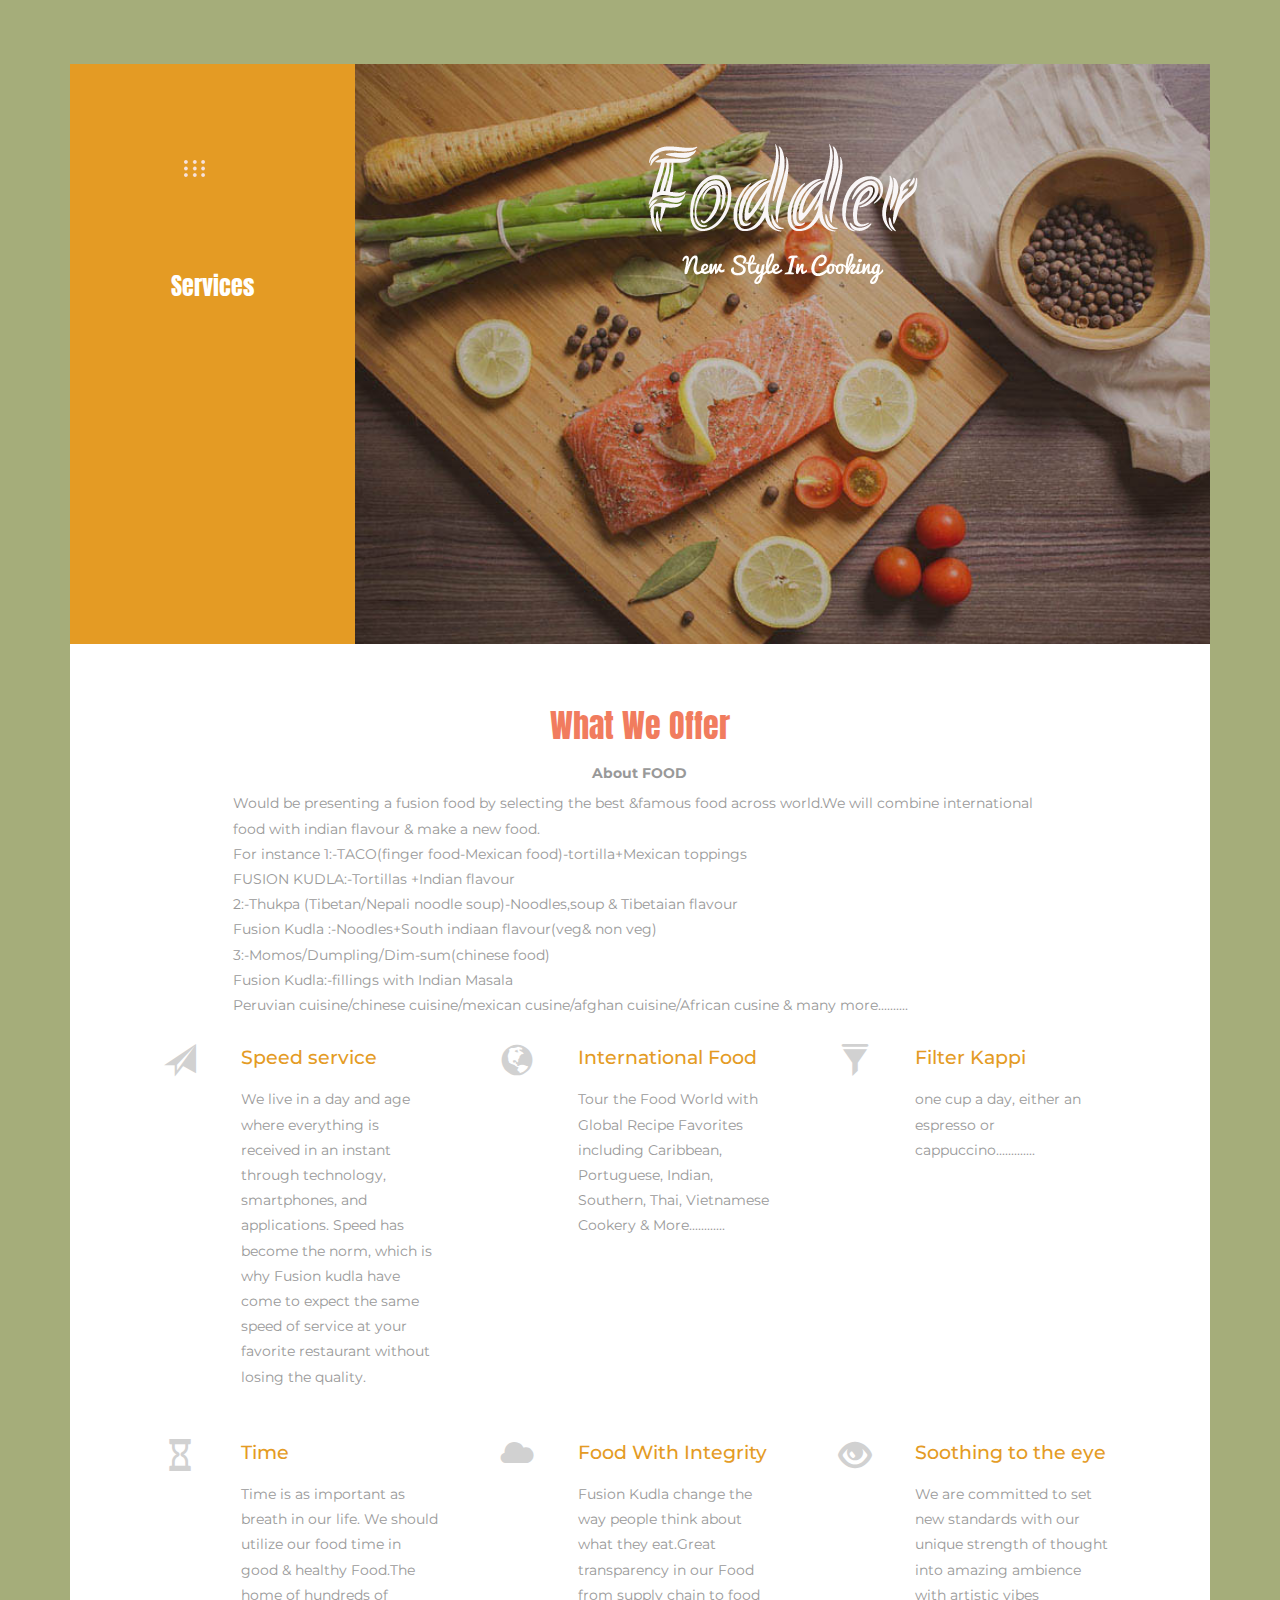
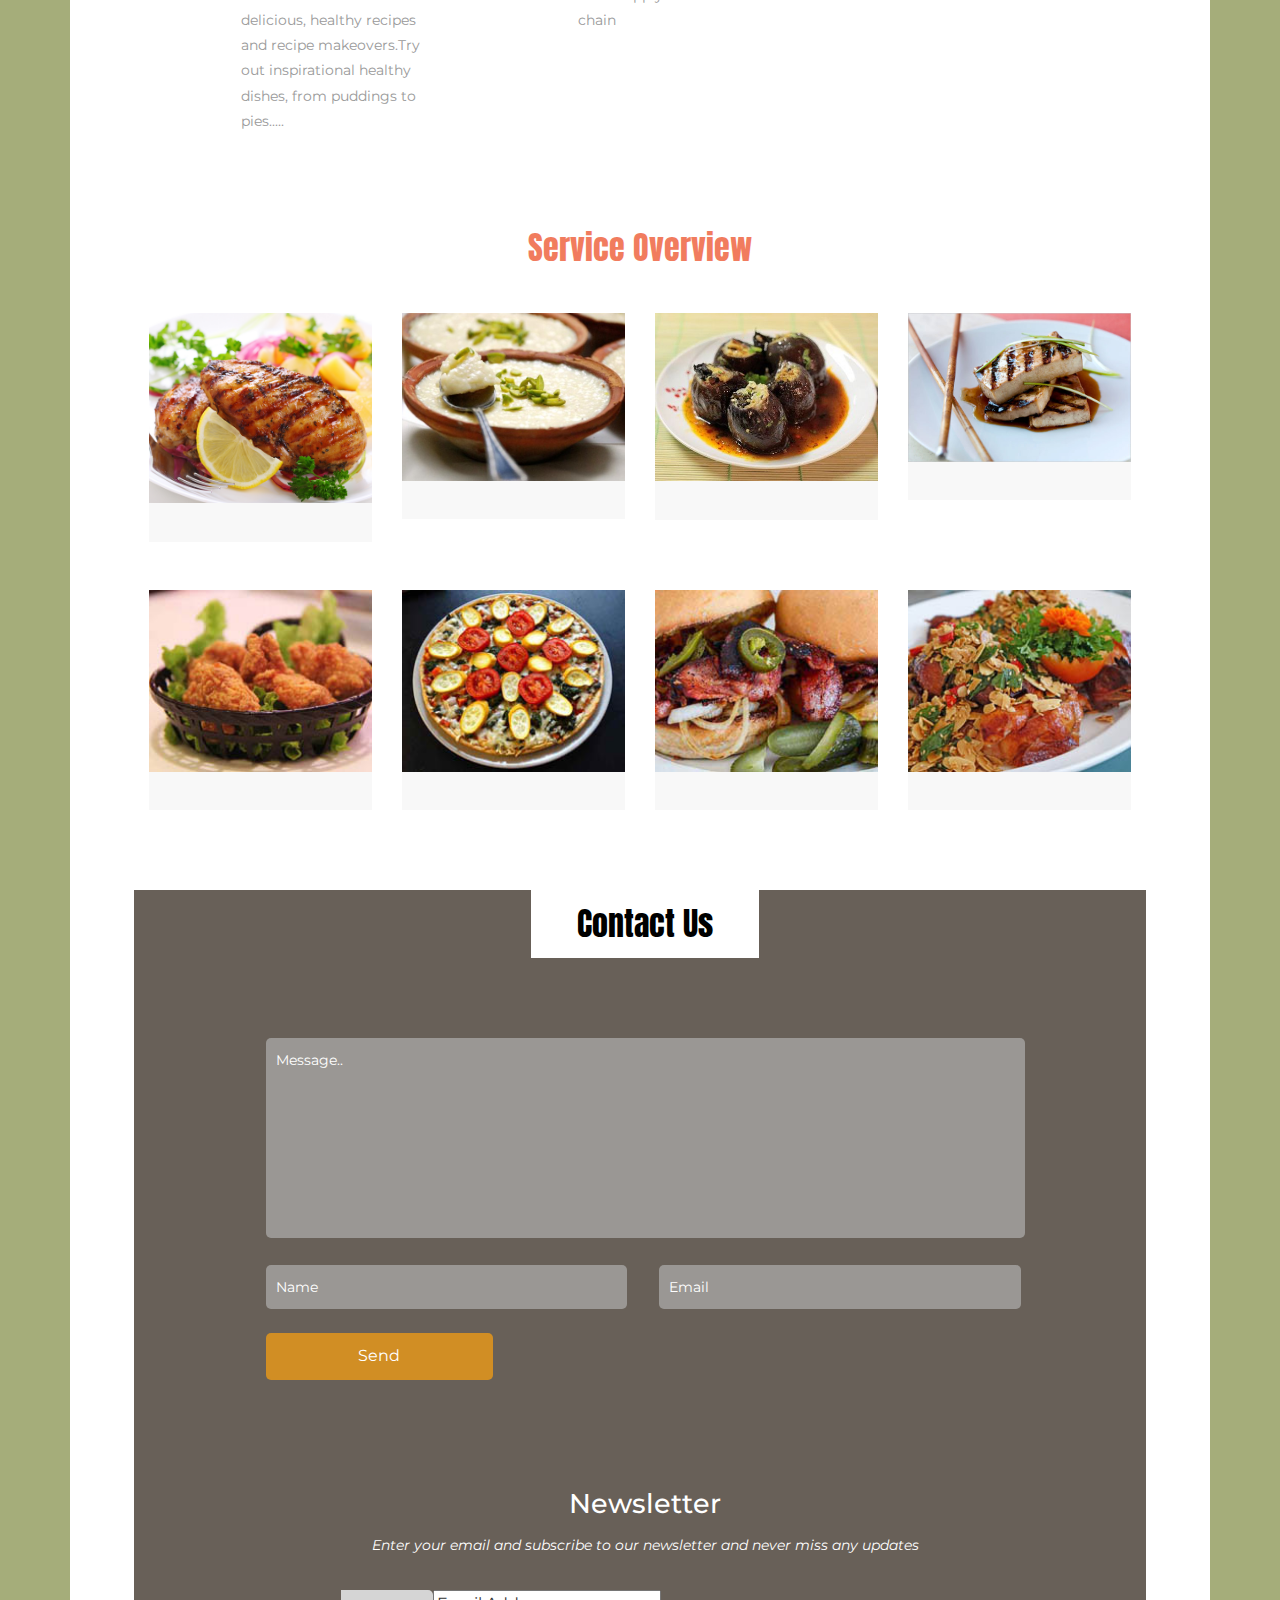
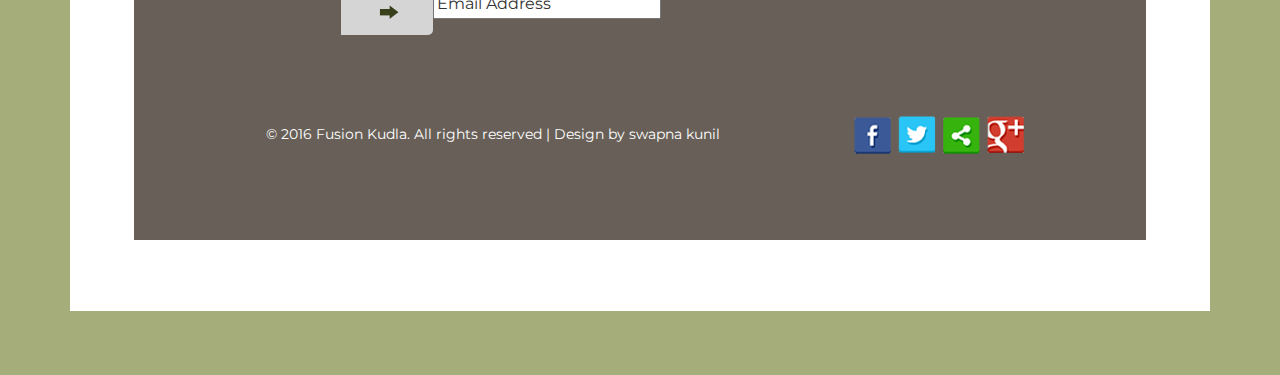
==== services.html @ f7dcbc0d "add web-static files" ====
<!DOCTYPE html>
<html>
<head>
<title>Fusion Kudla</title>
<!-- for-mobile-apps -->
<meta name="viewport" content="width=device-width, initial-scale=1">
<meta http-equiv="Content-Type" content="text/html; charset=utf-8" />
<meta name="keywords" content="Fusion Kudla" />
<script type="application/x-javascript"> addEventListener("load", function() { setTimeout(hideURLbar, 0); }, false);
		function hideURLbar(){ window.scrollTo(0,1); } </script>
<!-- //for-mobile-apps -->
<link href="css/bootstrap.css" rel="stylesheet" type="text/css" media="all" />
<link href="css/style.css" rel="stylesheet" type="text/css" media="all" />
<!-- js -->
<script src="js/jquery-1.11.1.min.js"></script>
<!-- //js -->
<!-- start-smoth-scrolling -->
<script type="text/javascript" src="js/move-top.js"></script>
<script type="text/javascript" src="js/easing.js"></script>
<script type="text/javascript">
	jQuery(document).ready(function($) {
		$(".scroll").click(function(event){		
			event.preventDefault();
			$('html,body').animate({scrollTop:$(this.hash).offset().top},1000);
		});
	});
</script>
<!-- start-smoth-scrolling -->
<link href='//fonts.googleapis.com/css?family=Montserrat:400,700' rel='stylesheet' type='text/css'>
<link href='//fonts.googleapis.com/css?family=Anton' rel='stylesheet' type='text/css'>
<link href='//fonts.googleapis.com/css?family=Pacifico' rel='stylesheet' type='text/css'>
</head>
	
<body>
<!-- banner-body -->
	<div class="banner-body">
		<div class="container">
			<!-- banner -->
				<div class="banner">
					<div class="col-md-3 banner-left">
						<ul class="menu">
							<li class="item1"><a href="#"><img class="arrow-img" src="images/menu.png" alt=""/></a>
								<ul class="cute">
									<li><a href="index.html">Home</a></li>
									<li><a href="services.html" class="active">Services</a></li>
									<li><a href="index.html">Menu</a></li>
									<li><a href="index.html">About Us</a></li>
									<li><a href="#contact" class="scroll">Contact</a></li>
								</ul>
							</li>
						</ul>
						<h2>Services</h2>
					</div>
					<div class="col-md-9 banner-right">
						<a href="index.html"><img src="images/logo.png" alt=" " /></a>
					</div>
					<div class="clearfix"> </div>
				</div>
					<!--initiate accordion-->
					<script type="text/javascript">
						$(function() {
							var menu_ul = $('.menu > li > ul'),
								   menu_a  = $('.menu > li > a');
							menu_ul.hide();
							menu_a.click(function(e) {
								e.preventDefault();
								if(!$(this).hasClass('active')) {
									menu_a.removeClass('active');
									menu_ul.filter(':visible').slideUp('normal');
									$(this).addClass('active').next().stop(true,true).slideDown('normal');
								} else {
									$(this).removeClass('active');
									$(this).next().stop(true,true).slideUp('normal');
								}
							});
						
						});
					</script>
			<!-- //banner -->
			<!-- services -->
				<div class="about service">
					<!-- services -->
					<div class="services">
						<div class="services-grid">
							<h3 style="margin-bottom: -35px">What We Offer</h3>
							<div class="services-grd">
								<div class="col-sm-10 col-sm-offset-1 services-grd1">
										<p style="margin-bottom: 5px; margin-top: 5px; text-align: center;"><b>About FOOD</b></p>
										<p style="text-align: left; margin-bottom: 25px;" >
											Would be presenting a fusion food by selecting the best &famous food across world.We will combine international food with indian flavour & make a new food.<br>
									     	For instance 1:-TACO(finger food-Mexican food)-tortilla+Mexican toppings<br>						
									    	 FUSION KUDLA:-Tortillas +Indian flavour<br>

									     	2:-Thukpa (Tibetan/Nepali noodle soup)-Noodles,soup & Tibetaian flavour<br>
									         Fusion Kudla :-Noodles+South indiaan flavour(veg& non veg)<Br>					   
									     	3:-Momos/Dumpling/Dim-sum(chinese food) <br>
									         Fusion Kudla:-fillings with Indian Masala<br>			
									         Peruvian cuisine/chinese cuisine/mexican cusine/afghan cuisine/African cusine & many more..........</p>
								</div>
								<div class="col-md-4 services-grd1">
									<div class="col-xs-3 services-grd1-left">
										<span class="glyphicon glyphicon-send" aria-hidden="true"></span>
									</div>
									<div class="col-xs-9 services-grd1-right">
										<h4>Speed service</h4>
										<p> We live in a day and age where everything is received in an instant through technology, smartphones, and applications. Speed has become the norm, which is why Fusion kudla  have come to expect the same speed of service at your favorite restaurant without losing the quality.</p>
									</div>
									<div class="clearfix"> </div>
								</div>
								<div class="col-md-4 services-grd1">
									<div class="col-xs-3 services-grd1-left">
										<span class="glyphicon glyphicon-globe" aria-hidden="true"></span>
									</div>
									<div class="col-xs-9 services-grd1-right">
										<h4>International Food </h4>
										<p> Tour the Food World with Global Recipe Favorites including Caribbean, Portuguese, Indian, Southern, Thai, Vietnamese Cookery & More............</p>
									</div>
									<div class="clearfix"> </div>
								</div>
								<div class="col-md-4 services-grd1">
									<div class="col-xs-3 services-grd1-left">
										<span class="glyphicon glyphicon-filter" aria-hidden="true"></span>
									</div>
									<div class="col-xs-9 services-grd1-right">
										<h4>Filter Kappi</h4>
										<p> one cup a day, either an espresso or cappuccino.............</p>
									</div>
									<div class="clearfix"> </div>
								</div>
								<div class="clearfix"> </div>
							</div>
							<div class="services-grd">
								<div class="col-md-4 services-grd1">
									<div class="col-xs-3 services-grd1-left">
										<span class="glyphicon glyphicon-hourglass" aria-hidden="true"></span>
									</div>
									<div class="col-xs-9 services-grd1-right">
										<h4>Time</h4>
										<p> Time is as important as breath in our life. We should utilize our food time in good & healthy Food.The home of hundreds of delicious, healthy recipes and recipe makeovers.Try out inspirational healthy dishes, from puddings to pies.....
									</p>
									</div>
									<div class="clearfix"> </div>
								</div>
								<div class="col-md-4 services-grd1">
									<div class="col-xs-3 services-grd1-left">
										<span class="glyphicon glyphicon-cloud" aria-hidden="true"></span>
									</div>
									<div class="col-xs-9 services-grd1-right">
										<h4>Food With Integrity</h4>
										<p> Fusion Kudla change the way people think about what they eat.Great transparency in our Food from supply chain to food chain </p>
									</div>
									<div class="clearfix"> </div>
								</div>
								<div class="col-md-4 services-grd1">
									<div class="col-xs-3 services-grd1-left">
										<span class="glyphicon glyphicon-eye-open" aria-hidden="true"></span>
									</div>
									<div class="col-xs-9 services-grd1-right">
										<h4>Soothing to the eye</h4>
										<p>We are committed to set new standards with our unique strength of thought into amazing ambience with artistic vibes</p>
									</div>
									<div class="clearfix"> </div>
								</div>
								<div class="clearfix"> </div>
							</div>
						</div>
						<div class="services-overview">
							<h3>Service Overview</h3>
							<div class="services-overview-grids">
								<div class="col-md-3 services-overview-grid">
									<div class="services-overview-grd">
										<img src="images/Italian-1.jpg" alt=" " class="img-responsive" />
										<div class="services-overview-gd">
											
										</div>
									</div>
								</div>
								<div class="col-md-3 services-overview-grid">
									<div class="services-overview-grd">
										<img src="images/kheer.jpg" alt=" " class="img-responsive" />
										<div class="services-overview-gd">
											
										</div>
									</div>
								</div>
								<div class="col-md-3 services-overview-grid">
									<div class="services-overview-grd">
										<img src="images/roasted baigan-1.jpg" alt=" " class="img-responsive" />
										<div class="services-overview-gd">
											
										</div>
									</div>
								</div>
								<div class="col-md-3 services-overview-grid">
									<div class="services-overview-grd">
										<img src="images/51.jpg" alt=" " class="img-responsive" />
										<div class="services-overview-gd">
											
										</div>
									</div>
								</div>
								<div class="clearfix"> </div>
							</div>
							<div class="services-overview-grids">
								<div class="col-md-3 services-overview-grid">
									<div class="services-overview-grd">
										<img src="images/6.jpg" alt=" " class="img-responsive" />
										<div class="services-overview-gd">
											
										</div>
									</div>
								</div>
								<div class="col-md-3 services-overview-grid">
									<div class="services-overview-grd">
										<img src="images/7.jpg" alt=" " class="img-responsive" />
										<div class="services-overview-gd">
											
										</div>
									</div>
								</div>
								<div class="col-md-3 services-overview-grid">
									<div class="services-overview-grd">
										<img src="images/4.jpg" alt=" " class="img-responsive" />
										<div class="services-overview-gd">
											
										</div>
									</div>
								</div>
								<div class="col-md-3 services-overview-grid">
									<div class="services-overview-grd">
										<img src="images/2.jpg" alt=" " class="img-responsive" />
										<div class="services-overview-gd">
											
										</div>
									</div>
								</div>
								<div class="clearfix"> </div>
							</div>
						</div>
					</div>
				<!-- //services -->
				<!-- contact -->
					<div id="contact" class="contact ser">
						<iframe src="https://www.google.com/maps/embed?pb=!1m18!1m12!1m3!1d15558.740762539057!2d74.85178276950641!3d12.863598324093124!2m3!1f0!2f0!3f0!3m2!1i1024!2i768!4f13.1!3m3!1m2!1s0x3ba35bcd0bdc7619%3A0x47f98562f6bf8083!2sKankanady%2C+Mangaluru%2C+Karnataka!5e0!3m2!1sen!2sin!4v1462781561693" width="600" height="450" frameborder="0" style="border:0" allowfullscreen></iframe>
						<div class="map-color">
						</div>
						<div class="map-grids">
							<h3>Contact Us</h3>
							<div class="inp-form">
								<form>
									<textarea value="Message:" onfocus="this.value = '';" onblur="if (this.value == '') {this.value = 'Message';}" required="">Message..</textarea>
									<input type="text" value="Name" onfocus="this.value = '';" onblur="if (this.value == '') {this.value = 'Name';}" required="">
									<input type="email" value="Email" onfocus="this.value = '';" onblur="if (this.value == '') {this.value = 'Email';}" required="">
									<input type="submit" value="Send">
								</form>
							</div>
							<h4>Newsletter</h4>
							<p>Enter your email and subscribe to our newsletter and never miss any updates</p>
							<div class="mail-sub">
								<form>
									<input typ-e="email" value="Email Address" onfocus="this.value = '';" onblur="if (this.value == '') {this.value = 'Email Address';}" required="">
									<input type="submit" value="">
									<div class="clearfix"> </div>
								</form>
							</div>
							<div class="footer">
								<div class="footer-left">
									<p>© 2016 Fusion Kudla. All rights reserved | Design by swapna kunil</p>
								</div>
								<div class="footer-right">
									<ul>
										<li><a href="#" class="facebook"> </a></li>
										<li><a href="#" class="twitter"> </a></li>
										<li><a href="#" class="p"> </a></li>
										<li><a href="#" class="g"> </a></li>
									</ul>
								</div>
								<div class="clearfix"> </div>
							</div>
						</div>
					</div>
				<!-- //contact -->
				</div>
			<!-- //services -->
		</div>
	</div>
<!-- //banner-body -->
<!-- here stars scrolling icon -->
	<script type="text/javascript">
		$(document).ready(function() {
			/*
				var defaults = {
				containerID: 'toTop', // fading element id
				containerHoverID: 'toTopHover', // fading element hover id
				scrollSpeed: 1200,
				easingType: 'linear' 
				};
			*/
								
			$().UItoTop({ easingType: 'easeOutQuart' });
								
			});
	</script>
<!-- //here ends scrolling icon -->
</body>
</html>
---- css/style.css ----
/*--
Author: W3layouts
Author URL: http://w3layouts.com
License: Creative Commons Attribution 3.0 Unported
License URL: http://creativecommons.org/licenses/by/3.0/
--*/
html, body{
    font-size: 100%;
	background:	#fff;
	font-family: 'Montserrat', sans-serif;
}
p{
	margin:0;
}
h1,h2,h3,h4,h5,h6,a{
	font-family: 'Anton', sans-serif;
	margin:0;
}
ul,label{
	margin:0;
	padding:0;
}
body a:hover{
	text-decoration:none;
}
/*-- banner-body --*/
.banner-body{
	padding:6em 0;
	background:#a5ad7a;
}
/*-- //banner-body --*/
/*-- banner --*/
.banner-left,.banner-right{
	padding:0;
}
.banner-left{
	height: 580px;
    background: #E49B24;
}
.menu {
	width: auto;
    padding: 0;
    margin: 0;
    list-style: none;
}
.menu > li > a {
	width:30%;
    line-height: 7.5em;
    text-indent: 1.2em;
    display: block;
    position: relative;
    color: #3e3f3f;
    font-size: 15px;
    text-decoration: none;
    font-weight: 800;
    background: #e49b24;
}
.banner-left h2{
	font-size: 1.5em;
    color: #fff;
    margin: 2em 0 0;
    text-align: center;
}
ul.cute li{
	list-style-type:none;
	margin:0 0 .5em;
}
.menu ul li a {
    width: 100%;
    display: block;
    position: relative;
    color: #f7e2dd;
    text-decoration: none;
    line-height: 1.8em;
    text-indent: 1.2em;
    text-transform: uppercase;
    letter-spacing: .5px;
    font-weight: 100;
	font-size: 1em;
}
.menu ul li a:hover,.menu ul li a.active{
	color:#fff;
}
.menu ul.kid-menu li a{
	border-bottom: none;
}
li.item1 {
    padding: 3em 0 0 6em;
}
.banner-right{
	background:url(../images/banner.jpg) no-repeat 0px 0px;
	background-size:cover;
	-webkit-background-size:cover;
	-moz-background-size:cover;
	-o-background-size:cover;
	-ms-background-size:cover;
	min-height:580px;
}
.banner-right a{
	display: block;
    text-align: center;
    padding: 5em 0 0;
    width: 35%;
    margin: 0 auto;
}
/*-- //banner --*/
/*-- banner-bottom --*/
.banner-bottom{
	padding:4em;
	background:#373f1b;
}
.banner-bottom-left1{
	float:left;
	width:45%;
}
.banner-bottom-left1 h4{
	color: #9fac6f;
    margin: 2.3em 0 0;
    line-height: 1.8em;
    font-size: 1.1em;
    font-family: 'Pacifico', cursive;
}
.banner-bottom-left2{
	float:right;
	width:50%;
}
.banner-bottom-right h5{
	color: #fff;
    margin:2em 0 0;
    line-height: 1.8em;
    font-size: 1.3em;
    font-family: 'Pacifico', cursive;
	position:relative;
}
.banner-bottom-right h5:before{
	content: '';
    background: url(../images/2.png) no-repeat 0px 0px;
    display: block;
    height: 23px;
    width: 28px;
    position: absolute;
    top: 22%;
    left: 18%;
}
.banner-bottom-right{
	text-align: center;
}
.banner-bottom-right p{
	color: #9fac6f;
    font-size: 14px;
    margin:0 auto;
    line-height: 1.8em;
    width: 50%;
}
/*-- //banner-bottom --*/
/*-- about --*/
.about{
	padding:4em;
	background:#fff;
}
.figure:after{
	content: '';
    position: absolute;
    top: -33%;
    right: -6%;
    background: url(../images/6.png) no-repeat 0px 0px;
    display: block;
    width: 240px;
    height: 246px;
}
.figure:before{
	content: '';
    position: absolute;
    bottom: -710%;
    left: -12%;
    background: url(../images/10.png) no-repeat 0px 0px;
    display: block;
    width:465px;
    height: 356px;
}
.figure{
	text-align:center;
	position:relative;
}
.about-main{
	padding:0 5em 5em;
	background:#f17c5e;
	position:relative;
}
.about-main h3,.menu1 h3,.book_table h3,.map-grids h3{
	text-align: center;
    color: #000;
    font-size: 2em;
    margin: 0 auto;
    padding: .5em 0em;
    background: #fff;
    width: 30%;
}
.about-main:before{
	background: url(../images/7.png) no-repeat 0px 0px;
    display: block;
    height: 129px;
    width: 66px;
    content: '';
    position: absolute;
    top:35%;
    left:0%;
}
.about-main:after{
	background: url(../images/8.png) no-repeat 0px 0px;
    display: block;
    height: 131px;
    width: 78px;
    content: '';
    position: absolute;
    top:78%;
    right:0%;
}
.cook{
	text-align:center;
	margin: 3em 0 0;
}
.cook img{
	margin:0 auto;
}
fieldset legend{
	width: 18%;
	color:#f8f2ee;
	margin:2em 0 0;
	font-size:1.5em;
	position:relative;
	text-align:center;
	font-family: 'Montserrat', sans-serif;
	border-bottom: none;
}
fieldset{
	padding: 1.5em 0em 2em 2em;
    color: #f8f2ee;
    font-size: 14px;
    line-height: 1.8em;
    width: 68%;
    position: relative;
    margin: 4em auto 0;
    border: 2px solid #000;
}
fieldset:before{
	background: url(../images/9.png) no-repeat 0px 0px;
    display: block;
    height: 104px;
    width: 149px;
    content: '';
    position: absolute;
    top: 25%;
    left: 32%;
}
.mnu1{
	padding:0 5em 5em;
	background:#373f1b;
	margin:17em 0 0;
}
.garlic{
	position:relative;
}
.garlic p{
	font-size:14px;
	color:#fff;
	margin:0;
	text-align:center;
}
.garlic:before{
	background: url(../images/11.png) no-repeat 0px 0px;
    display: block;
    height:250px;
    width:268px;
    content: '';
    position: absolute;
	top: 425%;
    right: -5%;
}
/*-- //about --*/
/*--gallery--*/
/******** SAP ************/
.sap_tabs{
	clear:both;
}
.tab_box{
	background:#fd926d;
	padding: 2em;
}
.top1{
	margin-top: 2%;
}
.resp-tabs-list {
    list-style: none;
    padding:3em 0 3em;
    margin: 0 auto;
    text-align: center;
}
.resp-tab-item{
	color:#989E81;
    font-size: 0.9em;
    cursor: pointer;
    padding: 6px 25px;
    display: inline-block;
    margin: 0;
    text-align: center;
    list-style: none;
    outline: none;
    -webkit-transition: all 0.3s ease-out;
    -moz-transition: all 0.3s ease-out;
    -ms-transition: all 0.3s ease-out;
    -o-transition: all 0.3s ease-out;
    transition: all 0.3s ease-out;
    text-transform: uppercase;
	margin: 0 0.5em 0;
}
.resp-tab-active,li.resp-tab-item:hover{
	text-shadow: none;
	color: #fff;
}
.resp-tabs-container {
	padding: 0px;
	clear: left;
	
}
h2.resp-accordion {
	cursor: pointer;
	padding: 5px;
	display: none;
}
.resp-tab-content {
	display: none;
}
.resp-content-active, .resp-accordion-active {
   display: block;
}

.tab_img{
	padding:1em 0em;
	display: inline-block;
	width: 100%;
}
.img-top {	
	position: relative;
}
.img-top img {
    margin: 0 auto;
	width: 95%;
	padding: .5em 0 0;
}
.img-top h4{
	font-size: 1.1em;
    color: #807973;
    padding: 0.8em 0;
	text-align:center;
	background:#fff;
	text-transform:uppercase;
	font-family: 'Montserrat', sans-serif;
}
.img-top1{
	background:#fff;
}
/*--//gallery--*/
/*-- reserve --*/
.reserve{
	padding:5em 0;
	position:relative;
}
.tabe{
	text-align:center;
	position:relative;
}
.reserve:before{
	background: url(../images/12.png) no-repeat 0px 0px;
    display: block;
    height:272px;
    width:159px;
    content: '';
    position: absolute;
	top: -6%;
    left: -7%;
}
.book_table{
	background:url(../images/10.jpg) no-repeat 0px 0px;
	background-size:cover;
	-webkit-background-size:cover;
	-moz-background-size:cover;
	-o-background-size:cover;
	-ms-background-size:cover;
	min-height:633px;
}
.menu1 {
    position: relative;
}
.book_table form{
	margin:4em auto 0;
	width:70%;
}
.book_table input[type="text"],select,.book_table input[type="email"],.book_table input[type="date"],.book_table textarea,.book_table input[type="time"]{
	outline:none;
	padding:12px 10px;
	width:47.66%;
	background:#5b4f46;
	font-size:14px;
	color:#fff;
	border:none;
	border-radius: 5px;
	-webkit-border-radius: 5px;
	-moz-border-radius: 5px;
	-o-border-radius: 5px;
	-ms-border-radius: 5px;
}
.book_table input[type="time"]{
	line-height: 17px;
    padding: 11px 10px;
    margin: 0 0 0 2em;
}
.book_table textarea{
	width:100% !important;
	margin:1.5em 0;
	resize:none;
	min-height:150px;
}
.book_table input[type="email"]{
	float:left;
	width: 47.66%;
	margin:1.5em 0;
}
.section_room{
	float:right;
	width: 47.66%;
	margin:1.5em 0;
}
.section_room select{
	width:100% !important;
}
.book_table input[type="text"]:nth-child(2){
	margin:0 0 0em 2em;
}
.book_table input[type="submit"]{
	background:#fff;
	padding: 10px 0px;
	width:30%;
	margin:0 auto;
	color:#999;
	font-size:1em;
	outline:none;
	border:none;
	border-radius:5px;
	transition:.5s all;
	-webkit-transition:.5s all;
	-moz-transition:.5s all;
	-o-transition:.5s all;
	-ms-transition:.5s all;
}
.book_table input[type="submit"]:hover{
	background:#373f1b;
	color:#fff;
}
.tabe:before {
    background: url(../images/15.png) no-repeat 0px 0px;
    display: block;
    height: 242px;
    width: 240px;
    content: '';
    position: absolute;
    top: 366%;
    right: -6.5%;
}
.tabe:after {
    background: url(../images/16.png) no-repeat 0px 0px;
    display: block;
    height: 375px;
    width:402px;
    content: '';
    position: absolute;
    top: 390%;
    left: -8.5%;
}
/*-- //reserve --*/
/*-- contact --*/
.contact iframe, .map-color {
    width: 100%;
    min-height: 950px;
}
.map-color {
    position: absolute;
    top: 0%;
    left: 0%;
    background:rgba(63, 53, 43, 0.79);
}
.map-grids {
    position: absolute;
    top: 0%;
    left: 13%;
    width: 75%;
}
.contact{
	position:relative;
	margin: 10em 0 0;
}
.inp-form{
	margin:5em 0 0;
}
.inp-form textarea{
	width:100% !important;
	min-height:200px;
	resize:none;
	margin:0 0 1.5em;
}
.inp-form input[type="text"],.inp-form input[type="email"],.inp-form textarea{
	outline:none;
	padding:12px 10px;
	width:47.66%;
	background:#9A9794;
	font-size:14px;
	color:#fff;
	border:none;
	border-radius: 5px;
	-webkit-border-radius: 5px;
	-moz-border-radius: 5px;
	-o-border-radius: 5px;
	-ms-border-radius: 5px;
}
.inp-form input[type="email"]{
	margin:0 0 0 2em;
}
.inp-form input[type="submit"]{
	background: #D18E24;
    padding: 12px 0px;
    width: 30%;
    margin: 0 auto;
    color: #fff;
	font-size:1em;
	outline:none;
	border:none;
	border-radius:5px;
	transition:.5s all;
	-webkit-transition:.5s all;
	-moz-transition:.5s all;
	-o-transition:.5s all;
	-ms-transition:.5s all;
	margin:1.5em 0 0;
}
.inp-form input[type="submit"]:hover {
    background: #373f1b;
    color: #fff;
}
.map-grids h4{
	text-align:center;
	color:#fff;
	margin:4em 0 .5em;
	font-family: 'Montserrat', sans-serif;
	font-size:1.7em;
}
.map-grids p{
	font-size:14px;
	color:#fff;
	margin:0;
	line-height:1.8em;
	text-align:center;
	font-style:italic;
}
.mail-sub{
	margin:2em 0 0;
}
.mail-sub input[type="email"]{
	outline: none;
    padding: 12px 10px;
    width:83%;
    background: #9A9794;
    font-size: 14px;
    color: #fff;
    border: none;
    float: left;
    border-top-left-radius: 5px;
    border-bottom-left-radius: 5px;
}
.mail-sub input[type="submit"]{
	background: url(../images/17.png) no-repeat 38px 15px #D5D5D5;
    float: left;
    padding: 11px 0px;
    width: 15%;
    outline: none;
    border: none;
    border-top-right-radius: 5px;
    border-bottom-right-radius: 5px;
    transition: .5s all;
    -webkit-transition: .5s all;
    -moz-transition: .5s all;
    -o-transition: .5s all;
    -ms-transition: .5s all;
}
.mail-sub input[type="submit"]:hover{
	background: url(../images/17.png) no-repeat 38px 15px #fff;
}
.mail-sub form {
    width: 80%;
    margin: 0 auto;
}
/*-- //contact --*/
/*-- load-more --*/
#myList li{ 
	display:none;
	list-style-type:none;
	margin-bottom:3em;
}
#loadMore,#showLess {
	display: inline-block;
	cursor:pointer;
	padding: 10px 30px;
    background: #fff;
    font-size: 1em;
    color: #000;
    border-radius: 5px;
	font-family: 'Montserrat', sans-serif;
	transition: 0.5s all ease;
	-webkit-transition: 0.5s all ease;
	-moz-transition: 0.5s all ease;
	-o-transition: 0.5s all ease;
	-ms-transition: 0.5s all ease;
	margin-left: 1em;
}
#loadMore:hover {
    background:#f17c5e;
	color:#fff;
}
#showLess:hover {
    background:#E49B24;
	color:#fff;
}
.load_more{
	
}
/*-- //load-more --*/
/*-- footer --*/
.footer{
	margin:5em 0 0;
}
.footer-left{
	float:left;
}
.footer-right{
	float:right;
}
.footer-left p{
	font-size:14px;
	color:#fff;
	margin:.5em 0 0;
	font-style:normal;
}
.footer-left p a{
	color:#fff;
}
.footer-left p a:hover{
	color:#fff;
}
.footer-right ul li{
	display:inline-block;
}
.footer-right ul li a.facebook{
	background: url(../images/img-sp.png) no-repeat -11px -9px;
    display: block;
    width: 40px;
    height: 40px;
}
.footer-right ul li a.twitter{
	background: url(../images/img-sp.png) no-repeat -11px -53px;
    display: block;
    width: 40px;
    height: 40px;
}
.footer-right ul li a.p{
	background: url(../images/img-sp.png) no-repeat -11px -98px;
    display: block;
    width: 40px;
    height: 40px;
}
.footer-right ul li a.g{
	background: url(../images/img-sp.png) no-repeat -10px -142px;
    display: block;
    width: 40px;
    height: 40px;
}
/*-- //footer --*/
/*-- to-top --*/
#toTop {
	display: none;
	text-decoration: none;
	position: fixed;
	bottom: 20px;
	right: 2%;
	overflow: hidden;
	z-index: 999; 
	width: 32px;
	height: 32px;
	border: none;
	text-indent: 100%;
	background: url(../images/arrow.png) no-repeat 0px 0px;
}
#toTopHover {
	width: 32px;
	height: 32px;
	display: block;
	overflow: hidden;
	float: right;
	opacity: 0;
	-moz-opacity: 0;
	filter: alpha(opacity=0);
}
/*-- //to-top --*/
/*-- services --*/
.ser {
    margin: 0;
}
/*-- //services --*/
/*-- typo --*/
.short_codes{
	margin:0;
}
.typo,.blog-page{
	padding:3em 0 10em;
	position:relative;
}
h3.title,.services-grid h3,.services-overview h3{
	font-size:2em;
	color:#f17c5e;
	margin:0;
	text-align:center;
}
.typo:before{
	position:absolute;
	top: -.5%;
    right: -3%;
	background:url(../images/18.png) no-repeat 0px 0px;
	display:block;
	height:213px;
	width:200px;
	content:'';
}
.typo:after{
	position:absolute;
	bottom:-0.3%;
    left: -3%;
	background:url(../images/19.png) no-repeat 0px 0px;
	display:block;
	height:170px;
	width:300px;
	content:'';
}
/*--Typography--*/
.well {
    font-weight: 300;
    font-size: 14px;
}
.list-group-item {
    font-weight: 300;
    font-size: 14px;
}
li.list-group-item1 {
    font-size: 14px;
    font-weight: 300;
}
.typo p {
    margin: 0;
    font-size: 14px;
    font-weight: 300;
}
.show-grid [class^=col-] {
    background: #fff;
  text-align: center;
  margin-bottom: 10px;
  line-height: 2em;
  border: 10px solid #f0f0f0;
}
.show-grid [class*="col-"]:hover {
  background: #e0e0e0;
}
.grid_3{
	margin-bottom:2em;
}
.xs h3, h3.m_1{
	color:#000;
	font-size:1.7em;
	font-weight:300;
	margin-bottom: 1em;
}
.grid_3 p{
  color: #999;
  font-size: 0.85em;
  margin-bottom: 1em;
  font-weight: 300;
}
.grid_4{
	background:none;
	margin-top:50px;
}
.label {
  font-weight: 300 !important;
  border-radius:4px;
}  
.grid_5{
	background:none;
	padding:2em 0;
}
.grid_5 h3, .grid_5 h2, .grid_5 h1, .grid_5 h4, .grid_5 h5, h3.hdg, h3.bars {
	margin-bottom: 1em;
    color: #F26F62;
	font-family: 'Montserrat', sans-serif;
}
.table > thead > tr > th, .table > tbody > tr > th, .table > tfoot > tr > th, .table > thead > tr > td, .table > tbody > tr > td, .table > tfoot > tr > td {
  border-top: none !important;
}
.tab-content > .active {
  display: block;
  visibility: visible;
}
.pagination > .active > a, .pagination > .active > span, .pagination > .active > a:hover, .pagination > .active > span:hover, .pagination > .active > a:focus, .pagination > .active > span:focus {
  z-index: 0;
}
.badge-primary {
  background-color: #03a9f4;
}
.badge-success {
  background-color: #8bc34a;
}
.badge-warning {
  background-color: #ffc107;
}
.badge-danger {
  background-color: #e51c23;
}
.grid_3 p{
  line-height: 2em;
  color: #888;
  font-size: 0.9em;
  margin-bottom: 1em;
  font-weight: 300;
}
.bs-docs-example {
  margin: 1em 0;
}
section#tables  p {
 margin-top: 1em;
}
.tab-container .tab-content {
  border-radius: 0 2px 2px 2px;
  border: 1px solid #e0e0e0;
  padding: 16px;
  background-color: #ffffff;
}
.table td, .table>tbody>tr>td, .table>tbody>tr>th, .table>tfoot>tr>td, .table>tfoot>tr>th, .table>thead>tr>td, .table>thead>tr>th {
  padding: 15px!important;
}
.table > thead > tr > th, .table > tbody > tr > th, .table > tfoot > tr > th, .table > thead > tr > td, .table > tbody > tr > td, .table > tfoot > tr > td {
  font-size: 0.9em;
  color: #999;
  border-top: none !important;
}
.tab-content > .active {
  display: block;
  visibility: visible;
}
.label {
  font-weight: 300 !important;
}
.label {
  padding: 4px 6px;
  border: none;
  text-shadow: none;
}
.nav-tabs {
  margin-bottom: 1em;
}
.alert {
  font-size: 0.85em;
}
h1.t-button,h2.t-button,h3.t-button,h4.t-button,h5.t-button {
line-height:1.8em;
  margin-top:0.5em;
  margin-bottom: 0.5em;
}
li.list-group-item1 {
  line-height: 2.5em;
}
.input-group {
  margin-bottom: 20px;
  }
.in-gp-tl{
padding:0;
}
.in-gp-tb{
padding-right:0;
}
.list-group {
  margin-bottom: 48px;
}
 ol {
  margin-bottom: 44px;
}
h2.typoh2{
    margin: 0 0 10px;
}
@media (max-width:768px){
	.grid_5 {
		padding: 0 0 1em;
	}
	.grid_3 {
		margin-bottom: 0em;
	}
}
@media (max-width:640px){
	h1, .h1, h2, .h2, h3, .h3 {
		margin-top: 0px;
		margin-bottom: 0px;
	}
	.grid_5 h3, .grid_5 h2, .grid_5 h1, .grid_5 h4, .grid_5 h5, h3.hdg, h3.bars {
		margin-bottom: .5em;
	}
	.progress {
		height: 10px;
		margin-bottom: 10px;
	}
	ol.breadcrumb li,.grid_3 p,ul.list-group li,li.list-group-item1 {
		font-size: 14px;
	}
	.breadcrumb {
		margin-bottom: 10px;
	}
	.well {
		font-size: 14px;
		margin-bottom: 10px;
	}
	h2.typoh2 {
		font-size: 1.5em;
	}
}
@media (max-width:480px){
	.table h1 {
		font-size: 26px;
	}
	.table h2 {
		font-size: 23px;
	}
	.table h3 {
		font-size: 20px;
	}
	.label {
		font-size: 53%;
	}
	.alert,p {
		font-size: 14px;
	}
	.pagination {
		margin: 20px 0 0px;
	}
}
@media (max-width: 320px){
	.caption span {
		margin: 0 0 1.5em;
	}
	.grid_4 {
		margin-top: 18px;
	}
	h3.title {
		font-size: 1.6em;
	}
	.alert, p,ol.breadcrumb li, .grid_3 p,.well, ul.list-group li, li.list-group-item1,a.list-group-item {
		font-size: 13px;
	}
	.alert {
		padding: 10px;
		margin-bottom: 10px;
	}
	ul.pagination li a {
		font-size: 14px;
		padding: 5px 11px;
	}
	.list-group {
		margin-bottom: 10px;
	}
	.well {
		padding: 10px;
	}
	.nav > li > a {
		font-size: 14px;
	}
	table.table.table-striped,.table-bordered,.bs-docs-example {
		display: none;
	}
}
/*--//Typography --*/
/*-- //typo --*/
/*-- blog --*/
.blog-page-grids {
  margin-bottom: 3em;
}
.blog-page-grids-bot {
  float: left;
  width: 47%;
}
.blog-page-grids-bot1 {
  float: right;
  width: 50%;
}
.blog-page-grid {
  float: left;
}
.blog-page-grid h3,.single h3 {
  margin: 0;
  color: #1D1E1F;
  font-size:1.7em;
}
.blog-page-grid h3 a{
	color: #1D1E1F;
	text-decoration:none;
}
.blog-page-grid h3 a:hover{
	color:#E49B24;
	text-decoration:none;
}
.blog-page-grid p {
  color: #999;
  font-size: 14px;
  margin: 0;
  font-style: italic;
}
.blog-page-grid1 {
  float: right;
}
.blog-page-grid1 p {
  font-size: 1em;
  margin: 1.5em 0 0;
  color: #999;
}
.blog-page-grids-bot a img{
	padding:1em;
	border:1px solid #D6D4D4;
}
.blog-page-grids-bot1 p {
  color: #999;
  font-size: 14px;
  width:95%;
  margin: 0 0 3em;
  line-height: 1.8em;
}
.blog-pag:nth-child(2) {
  margin: 4em 0;
}
.blog-page-grids-bot1 h4{
	font-size: 1.5em;
    color:#A5AD7A;
    margin: 0 0 1em;
    text-transform: capitalize;
    font-family: 'Montserrat', sans-serif;
}
.blog-page-grid1 p a {
    color: #E49B24;
    text-decoration: none;
	font-family: 'Montserrat', sans-serif;
}
.blg-pg {
  margin: 4em 0 0;
}
.more a{
	padding: 9px 35px;
    background:#E49B24;
    font-size: 14px;
    color: #fff;
    border-radius: 5px;
    text-decoration: none;
    -webkit-transition: all 0.3s ease-out;
    -moz-transition: all 0.3s ease-out;
    -ms-transition: all 0.3s ease-out;
    -o-transition: all 0.3s ease-out;
    transition: all 0.3s ease-out;
}
.more a:hover{
	background:#000;
}
.blog-page:after,.single:after{
	position:absolute;
	bottom: -1.3%;
    right: -3%;
	background:url(../images/20.png) no-repeat 0px 0px;
	display:block;
	height:266px;
	width:300px;
	content:'';
}
.blog-page:before,.single:before{
	position:absolute;
	top: -2.5%;
    right: -3%;
	background:url(../images/19.png) no-repeat 0px 0px;
	display:block;
	height:170px;
	width:300px;
	content:'';
}
/*-- //blog --*/
/*-- single --*/
.single{
	padding:3em 0 5em;
	position:relative;
	}
.single-left{
	float:left;
	width:45%;
	}
.single-left p{
	color: #E49B24;
    font-size: 14px;
    font-style: italic;
    margin: 0.5em 0 2em;
}
.single-left p span{
	font-size:18px;
	}
.single-left img{
	width:100%;
	}
.single-right{
	float:right;
	width:50%;
	margin-top: 2.5em;
	}
.single-right h4{
	color: #f17c5e;
    text-transform: capitalize;
    margin: 1em 0;
    font-size: 1.3em;
    font-family: 'Montserrat', sans-serif;
	}
.single-right p {
  color: #999;
  font-size: 14px;
  line-height: 1.8em;
  margin: 0;
}
.single-right p span{
	margin:1em 0 0;
	display:block;
	}
.single p.tortor{
	color: #999;
	font-size: 14px;
	line-height: 1.8em;
	margin: 3em 0 0;
}
.single-right p label{
	color:#adadad;
	margin:0;
	}
.single-footer{
	float:none !important;
	margin:3em 0;
}
.tags-cate{
	padding:3em 0;
	border-top:1px dotted #adadad;
	border-bottom:1px dotted #adadad;
	margin:3em 0;
	}
.cat-grid{
	float:left;
	width:30%;
	text-align: center;
	}
.cat-grid:nth-child(2){
	margin:0 3em;
	}
.cat-grid h3{
	color:#E49B24;
	font-size: 1.5em;
	margin: 0;
	}
.cat-grid h3 span{
	font-size:25px;
	}
.cat-grid ul{
	padding:2em 0 0;
	margin:0;
	}
.cat-grid ul li{
	list-style-type:none;
	margin-top:1em;
	}
.cat-grid ul li a{
	color:#999;
	font-size:14px;
	border:1px dotted #adadad;
	padding:.5em  1em;
	font-family: 'Montserrat', sans-serif;
	}
.cat-grid ul li a:hover{
	text-decoration:none;
	color: #fff;
	background-color:#f17c5e;
	}
.top-social-icons {
	margin-top: 3em;
	}
.three-com h3{
	color: #E49B24;
    font-size: 1.3em;
    margin: 0;
    font-style: normal;
    padding: 2em 0;
    font-family: 'Montserrat', sans-serif;
	}
.three-com h3 span{
	color:#AFAFAF;
	font-size:15px;
	}
.three-com h3 label{
	color:#040404;
	}
.tom-grid{
	padding:2em 0;
	border-bottom:1px solid #dddddd;
	width: 100%;
	}
.tom{
	float:left;
	border: 1px dotted;
	padding: .5em;
	}
.humour {
	padding-left: 8em;
	width: 100%;
	}
.tom-right{
	float:left;
	margin-left:2em;
	width:80%;
	}
.tom-right h4{
	color: #f17c5e;
    font-size: 1em;
    font-style: normal;
    margin: 0;
    font-family: 'Montserrat', sans-serif;
	}
.tom-right p label{
	color:#AFAFAF;
	font-size:15px;
	margin:0;
	font-style: normal;
	}
.tom-right p.lorem{
	color: #999;
    font-size: 14px;
    margin: 1em 0 0;
    line-height: 1.8em;
    font-style: normal;
	}
.Hardy{
	float:left;
	}
.reply{
	float:left;
	margin-left:20em;
	margin-top: .5em;
	}
.reply a{
	padding: 8px 22px;
    background: url(../images/update.png) no-repeat 16px 8px #f17c5e;
    padding-left: 3.3em;
    display: block;
    border-radius: 5px;
    color: #fff;
    font-size: 13px;
    font-weight: 600;
    font-style: normal;
    transition: .5s all;
    -webkit-transition: .5s all;
    -moz-transition: .5s all;
    -o-transition: .5s all;
    -ms-transition: .5s all;
    font-family: 'Montserrat', sans-serif;
	}
.reply a:hover{
	background:url(../images/update.png) no-repeat 16px 8px #000;
	display:block;
	text-decoration:none;
	}
.tom-grid:nth-child(4){
	border-bottom:none;
	}
.three-com{
	margin:3em 0;
	}
.leave-comment {
	  margin: 3em 0 0;
	}
.leave-comment h4{
	color: #E49B24;
    margin: 0;
    font-size: 1.5em;
	}
.leave-comment p{
	color:#AFAFAF;
	font-size: 14px;
	margin: .5em 0 2em;
	}
.leave-comment input[type="text"],.leave-comment textarea{
	outline: none;
	border: 1px solid #D4D3D3;
	background: none;
	padding: 15px 10px;
	width: 60%;
	font-size:14px;
	}
.leave-comment input[type="text"]:nth-child(2){
	margin:1em 0;
	}
.leave-comment textarea{
	resize:none;
	min-height:200px;
	margin:1em 0;
	}
.leave-comment input[type="submit"] {
	outline: none;
    font-size: 16px;
    font-style: normal;
    background: #E49B24;
    padding: 12px 0;
    width: 25%;
    color: #fff;
    display: block;
    border: none;
    border-radius: 5px;
    transition: .5s all;
    -webkit-transition: .5s all;
    -moz-transition: .5s all;
    -o-transition: .5s all;
    -ms-transition: .5s all;
}
.leave-comment input[type="submit"]:hover{
	background:#f17c5e;
}
/*--------social simptip--------*/
.top-social-icons a:hover{
	background:none;
	color:#838383;
	text-decoration:none;
	}
.top-social-icons a{
  position: relative;
  display: inline-block;
	margin-right: 10px;
  margin-bottom: 10px;
  background: none;
  border: 1px solid #999;
  padding: 5px 11px;
  color: #999;
  font-size: 14px;
  font-family: 'Montserrat', sans-serif;
}
.top-social-icons a:hover{
	background:#f17c5e;
	color:#fff;
	border: 1px solid #fff;
}
/*-- single --*/
/*-- services --*/
.services-overview-grd{
	width:100% !important;
}
.services-grd1 h4{
	font-size: 1.2em;
    line-height: 1.5em;
    color:#E49B24;
    font-family: 'Montserrat', sans-serif;
    margin: 0 0 0.8em;
}
.services-grd:nth-child(4) {
    margin: 3em 0;
}
.services-grd1-left span {
    font-size: 2em;
    color:#D1D1D1;
}
.services-overview-grd img {
    width: 100%;
}
.services-grd1 p{
	color:#999;
	line-height:1.8em;
	margin:0;
	font-size:14px;
}
.services-overview{
	margin:6em 0 5em;
}
.services-grd:nth-child(2) {
    margin: 3em 0;
}
.services-overview-gd{
	padding:1.2em;
	background:#F8F8F8;
}
.services-overview-gd h4{
	line-height: 1.5em;
	text-transform:capitalize;
	font-size: 1.4em;
	color:#A5AD7A;
	margin: 0 0 0.5em;
}
.services-overview-gd p{
	color:#999;
	font-size:14px;
	margin:0;
	line-height: 1.8em;
}
.services-overview-grids:nth-child(2) {
    margin: 3em 0;
}
/*-- //services --*/
/*-----start-responsive-design------*/
@media (max-width:1280px){
	.banner-body {
		padding: 4em 0;
	}
}
@media (max-width: 1024px){
	h2.ind {
		text-align: left;
		margin: 2em 0 0 2.7em !important;
	}
	fieldset {
		width: 77%;
	}
	.banner-body {
		padding: 2.5em 0;
	}
	.banner-right {
		min-height: 525px;
	}
	.banner-left{
		height: 525px;
	}
	li.item1 {
		padding: 3em 0 0 3em;
	}
	.banner-bottom {
		padding: 2em;
	}
	.banner-bottom-left1 h4 {
		margin: 0.3em 0 0;
	}
	.about-main p {
		width:65%;
	}
	.about-main h3, .menu1 h3, .book_table h3, .map-grids h3 {
		width: 37%;
	}
	.mnu1 {
		padding: 0 2em 5em;
	}
	.about-main {
		padding: 0 2em 5em;
	}
	.book_table form {
		width: 85%;
	}
	.book_table input[type="text"], select, .book_table input[type="email"], .book_table input[type="date"], .book_table textarea, .book_table input[type="time"] {
		width: 47.65%;
	}
	.inp-form {
		margin: 3em 0 0;
	}
	.map-grids {
		left: 7.5%;
		width: 85%;
	}
	.inp-form input[type="text"], .inp-form input[type="email"], .inp-form textarea {
		width: 47.55%;
	}
	.map-grids h4 {
		margin: 3em 0 .5em;
	}
	.contact iframe, .map-color {
		min-height: 875px;
	}
	.services-grd1-left {
		padding: 0;
	}
	.services-overview-gd h4 {
		font-size: 1.1em;
	}
	.blog-page-grid h3, .single h3 {
		font-size: 1.4em;
	}
	.blog-page-grids-bot1 h4 {
		font-size: 1.3em;
		margin: 0 0 0.7em;
	}
	.single-right h4 {
		font-size: 1em;
	}
	.cat-grid:nth-child(2) {
		margin: 0 1em;
	}
	.cat-grid {
		width: 32%;
	}
	.reply {
		margin-left: 15em;
	}
	.leave-comment input[type="text"], .leave-comment textarea {
		padding: 12px 10px;
		width: 70%;
	}
}
@media (max-width:768px){
	.menu > li > a {
		line-height: 6.5em;
	}
	.banner-left h2,h2.ind {
		font-size: 1.3em;
		margin: 1em 0 0 2.3em !important;
		text-align: left;
	}
	.banner-left {
		float: left;
		width: 30%;
	}
	.banner-right {
		float: right;
		width: 70%;
	}
	.banner-right a {
		width: 40%;
		padding: 3em 0 0;
	}
	.banner-right a img{
		width: 100%;
	}
	.banner-right {
		min-height: 385px;
	}
	li.item1 {
		padding:0em 0 0 2em;
	}
	.banner-left{
		height: 385px;
	}
	.banner-bottom-left1 h4 {
		margin: 3.3em 0 0;
	}
	.banner-bottom-right h5:before {
		left: 25%;
	}
	.about {
		padding: 2em;
	}
	.figure:after {
		top: 3%;
		right: -5%;
		background: url(../images/6.png) no-repeat 0px 0px;
		background-size: 100%;
		width: 170px;
	}
	.about-main p {
		width: 80%;
	}
	.about-main {
		padding: 0 2em 3.5em;
	}
	.figure:before {
		bottom: -661%;
		background: url(../images/10.png) no-repeat 0px 0px;
		background-size: 100%;
		width: 300px;
		height: 240px;
	}
	.mnu1 {
		margin: 13em 0 0;
		padding: 0 2em 3.5em;
	}
	.garlic:before {
		background: url(../images/11.png) no-repeat 0px 0px;
		background-size: 100%;
		height: 160px;
		width: 200px;
		top: 350%;
		right: -5%;
	}
	.resp-tab-item {
		padding: 6px 15px;
	}
	.img-top {
		float: left;
		width: 50%;
	}
	.img-top:nth-child(2) {
		margin: 0 0 2em;
	}
	.about-main h3, .menu1 h3, .book_table h3, .map-grids h3 {
		font-size: 1.6em;
		padding: .7em 0em;
	}
	.book_table input[type="text"], select, .book_table input[type="email"],.inp-form input[type="text"], .inp-form input[type="email"], .inp-form textarea, .book_table input[type="date"], .book_table textarea, .book_table input[type="time"] {
		width: 47%;
	}
	.book_table {
		min-height: 610px;
	}
	.tabe:before {
		top: 348%;
		right: -4.5%;
	}
	.inp-form input[type="submit"] {
		padding: 11px 0px;
		width: 40%;
	}
	.mail-sub input[type="submit"] {
		background: url(../images/17.png) no-repeat 25px 15px #D5D5D5;
	}
	.mail-sub input[type="submit"]:hover {
		background: url(../images/17.png) no-repeat 25px 15px #fff;
	}
	.map-grids {
		left: 5.5%;
		width: 90%;
	}
	.contact iframe, .map-color {
		min-height: 840px;
	}
	.menu ul li a {
		font-size: .9em;
	}
	h3.title, .services-grid h3, .services-overview h3 {
		font-size: 1.6em;
	}
	.services {
		padding: 3em 0 0;
	}
	.services-grd1-right {
		width: 85%;
	}
	.services-grd1-left {
		width: 15%;
	}
	.services-grd1:nth-child(2) {
		margin: 2em 0;
	}
	.services-grd:nth-child(2) {
		margin: 3em 0 2em;
	}
	.services-overview {
		margin: 4em 0 4em;
	}
	.services-overview-grid {
		float: left;
		width: 50%;
	}
	.services-overview-grid:nth-child(2) {
		margin:0 0 2em;
	}
	.services-overview-grids:nth-child(2) {
		margin: 3em 0 2em;
	}
	.blog-page-grids-bot {
		float: none;
		width: 100%;
	}
	.blog-page-grids-bot1 {
		float: none;
		width: 100%;
		margin: 2em 0 0;
	}
	.blog-page-grid,.blog-page-grid1 {
		float: none;
	}
	.blog-page:before, .single:before {
		top: 1.5%;
		right: -5%;
		background: url(../images/19.png) no-repeat 0px 0px;
		background-size: 100%;
		height: 125px;
		width: 230px;
	}
	.single {
		padding: 3em 2em 5em;
	}
	.single-left {
		float: none;
		width: 100%;
	}
	.single-right {
		float: none;
		width: 100%;
		margin-top: 2.5em;
	}
	.blog-page:before, .single:before {
		top: 0%;
		right: 0%;
	}
	.cat-grid:nth-child(2) {
		margin: 0;
	}
	.three-com h3 {
		font-size: 1.2em !important;
		padding: 1em 0;
	}
	.humour {
		padding-left: 2em;
	}
	.blog-page:after, .single:after {
		bottom: -1.3%;
		right: -1%;
		background: url(../images/20.png) no-repeat 0px 0px;
		background-size: 100%;
		height: 215px;
		width: 240px;
	}
	.leave-comment input[type="text"], .leave-comment textarea {
		width: 85%;
	}
}
@media (max-width:640px){
	fieldset legend {
		width: 30%;
	}
	.banner-right {
		min-height: 310px;
	}
	.banner-right a {
		padding: 2em 0 0;
	}
	.menu ul li a {
		font-size: .8em;
	}
	ul.cute li {
		margin: 0 0 .2em;
	}
	.menu > li > a {
		line-height:4.5em;
	}
	.banner-left{
		height: 310px;
	}
	.banner-bottom-left1 h4 {
		margin: 2.3em 0 0;
	}
	.banner-bottom-right h5 {
		margin: 1em 0 0;
	}
	.about-main p {
		width: 100%;
		padding: 0.8em 0em 0em 1em;
	}
	.figure:before {
		bottom: -580%;
	}
	.resp-tab-item {
		font-size: 0.8em;
		padding: 6px 8px;
	}
	.img-top {
		float: none;
		width: 65%;
		margin: 0 auto;
	}
	.img-top:nth-child(2) {
		margin: 2em auto;
	}
	#myList li {
		margin-bottom: 2em;
	}
	.reserve:before {
		background: url(../images/12.png) no-repeat 0px 0px;
		background-size: 100%;
		height: 272px;
		width: 120px;
	}
	.reserve {
		padding: 2em 0;
	}
	.about-main h3, .menu1 h3, .book_table h3, .map-grids h3 {
		width: 40%;
		font-size: 1.4em;
	}
	.book_table input[type="text"], select, .book_table input[type="email"], .inp-form input[type="text"], .inp-form input[type="email"], .inp-form textarea, .book_table input[type="date"], .book_table textarea, .book_table input[type="time"] {
		width: 46.4%;
	}
	.book_table input[type="submit"] {
		width: 35%;
		font-size: 14px;
	}
	.book_table {
		min-height: 580px;
	}
	.tabe:before {
		background: url(../images/15.png) no-repeat 0px 0px;
		background-size: 100%;
		height: 150px;
		width: 185px;
		top: 328%;
		right: -4.5%;
	}
	.tabe:after {
		background: url(../images/16.png) no-repeat 0px 0px;
		background-size: 100%;
		height: 375px;
		width: 300px;
		top: 371%;
		left: -12.5%;
	}
	.map-grids h4 {
		margin: 2em 0 .5em;
		font-size: 1.5em;
	}
	.mail-sub form {
		width: 95%;
	}
	.footer {
		margin: 3em 0 0;
		text-align: center;
	}
	.footer-left,.footer-right {
		float: none;
	}
	.footer-left p {
		margin: 0 0 .5em;
	}
	.contact iframe, .map-color {
		min-height: 810px;
	}
	.services {
		padding: 2em 0 0;
	}
	.services-grd1 h4 {
		font-size: 1em;
		margin: 0 0 0.5em;
	}
	.services-overview-gd h4 {
		font-size: 1em;
	}
	.typo:before {
		top: -.4%;
		right: -3%;
		background: url(../images/18.png) no-repeat 0px 0px;
		background-size: 100%;
		height: 175px;
		width: 160px;
	}
	.typo:after {
		bottom: -0.5%;
		background: url(../images/19.png) no-repeat 0px 0px;
		background-size: 100%;
		height: 170px;
		width: 230px;
	}
	.blog-page:before{
		top: 2% !important;
	}
	.typo, .blog-page {
		padding: 2em 0 10em;
	}
	.blog-page-grids-bot a img {
		padding: .5em;
	}
	.blog-page-grids-bot1 h4 {
		font-size: 1.2em;
	}
	.single p.tortor {
		margin: 1em 0 0;
	}
	.cat-grid {
		width: 100%;
		float: none;
	}
	.cat-grid h3 {
		font-size: 1.2em !important;
	}
	.cat-grid:nth-child(2) {
		margin: 2em 0;
	}
	.cat-grid ul {
		padding: 1em 0 0;
	}
	.top-social-icons {
		margin-top: 2em;
	}
	.three-com {
		margin: 0;
	}
	.tags-cate {
		padding: 2em 0;
		margin: 3em 0 2em;
	}
	.three-com h3 {
		font-size: 1.1em !important;
	}
	.tom {
		width: 15%;
	}
	.tom img{
		width: 100%;
	}
	.tom-right {
		float: right;
		margin-left: 0;
	}
	.reply {
		margin-left: 7em;
		margin-top: 0;
	}
	.leave-comment h4 {
		font-size: 1.3em;
	}
	.leave-comment input[type="submit"] {
		font-size: 14px;
		padding: 10px 0;
		width: 35%;
	}
}
@media (max-width:600px){
	.banner-left h2, h2.ind {
		font-size: 1.2em;
	}
}
@media (max-width:480px){
	fieldset legend {
		width: 45%;
		margin: 0;
	}
	fieldset {
		margin: 2em auto 0;
	}
	.banner-body {
		padding: 1.2em 0;
	}
	.banner-right {
		background: url(../images/banner.jpg) no-repeat -60px 0px;
		background-size: cover;
		-webkit-background-size: cover;
		-moz-background-size: cover;
		-o-background-size: cover;
		-ms-background-size: cover;
	}
	.banner-bottom-right h5 {
		font-size: 1.1em;
	}
	.banner-bottom-right h5:before {
		left: 14%;
	}
	.banner-bottom-left1 h4 {
		margin: 0.7em 0 1em;
	}
	.figure img {
		width: 40%;
	}
	.figure:after {
		top: -17%;
		right: -10%;
		background: url(../images/6.png) no-repeat 0px 0px;
		background-size: 100%;
		width: 170px;
		height: 135px;
	}
	.about-main h3, .menu1 h3, .book_table h3, .map-grids h3 {
		font-size: 1.2em;
		width: 55%;
	}
	.about-main {
		padding: 0 1em 3.5em;
	}
	.cook {
		margin: 2em 0 0;
	}
	.about-main p {
		font-size: 12px;
	}
	.figure:before {
		bottom: -707%;
		background: url(../images/10.png) no-repeat 0px 0px;
		background-size: 100%;
		width: 250px;
		height: 189px;
		left: -21%;
	}
	.garlic p {
		text-align: right;
	}
	.mnu1 {
		margin: 9em 0 0;
		padding: 0 1em 3.5em;
	}
	.garlic:before {
		background: url(../images/11.png) no-repeat 0px 0px;
		background-size: 100%;
		width: 170px;
		top: 129%;
	}
	.resp-tab-item {
		font-size: 0.7em;
		padding: 6px 0px;
	}
	.resp-tabs-list {
		padding: 2em 0 2em;
	}
	.img-top {
		width: 80%;
	}
	.img-top h4 {
		font-size: 15px;
	}
	#loadMore, #showLess {
		padding: 8px 20px;
		font-size: 14px;
	}
	.tabe img {
		width: 50%;
	}
	.reserve:before {
		background: url(../images/12.png) no-repeat 0px 0px;
		background-size: 100%;
		width: 95px;
	}
	.book_table form {
		margin: 2em auto 0;
	}
	.book_table input[type="text"], select, .book_table input[type="email"], .inp-form input[type="text"], .inp-form input[type="email"], .inp-form textarea, .book_table input[type="date"], .book_table textarea, .book_table input[type="time"] {
		width: 100%;
		padding: 10px;
		float: none;
	}
	.section_room {
		float: none;
		width: 100%;
		margin: 1em 0;
	}
	.book_table input[type="time"] {
		margin: 1em 0;
	}
	.book_table input[type="text"]:nth-child(2) {
		margin: 1em 0;
	}
	.book_table input[type="email"] {
		margin: 0;
	}
	.book_table input[type="submit"] {
		width: 55%;
	}
	.book_table textarea {
		margin: 0 0 1em;
		min-height: 130px;
	}
	.book_table {
		min-height: 640px;
	}
	.tabe:before {
		background: url(../images/15.png) no-repeat 0px 0px;
		background-size: 100%;
		top: 540%;
		right: -10.5%;
	}
	.tabe:after {
		background: url(../images/16.png) no-repeat 0px 0px;
		background-size: 100%;
		top: 630%;
		left: -12.5%;
	}
	.contact {
		margin: 7em 0 0;
	}
	.inp-form {
		margin: 2em 0 0;
	}
	.inp-form textarea {
		min-height: 145px;
		margin: 0 0 1em;
	}
	.inp-form input[type="email"] {
		margin: 1em 0 0;
	}
	.inp-form input[type="submit"] {
		padding: 9px 0px;
		width: 45%;
		font-size:14px;
	}
	.mail-sub input[type="email"] {
		padding: 10px;
		width: 85%;
		font-size: 13px;
	}
	.mail-sub form {
		width: 100%;
	}
	.mail-sub input[type="submit"] {
		background: url(../images/17.png) no-repeat 16px 12px #D5D5D5;
		padding: 8px 0px;
	}
	.mail-sub input[type="submit"]:hover {
		background: url(../images/17.png) no-repeat 16px 12px #fff;
	}
	.book_table input[type="submit"] {
		padding: 8px 0px;
	}
	.footer {
		margin: 2em 0 0;
	}
	.contact iframe, .map-color {
		min-height: 770px;
	}
	h3.title, .services-grid h3, .services-overview h3 {
		font-size: 1.5em;
	}
	.services-grd1 {
		padding: 0;
	}
	.services-grd:nth-child(2) {
		margin: 2em 0 2em;
	}
	.services-overview-grid {
		float: none;
		width: 80%;
		margin: 0 auto;
	}
	.services-overview-grid:nth-child(2) {
		margin: 2em auto;
	}
	.services-overview-grid:nth-child(3) {
		margin: 0em auto 2em;
	}
	.services-overview {
		margin: 4em 0 0em;
	}
	.typo:before {
		right: -10%;
		background: url(../images/18.png) no-repeat 0px 0px;
		background-size: 100%;
	}
	.typo{
		padding: 2em 0 0em !important;
	}
	.typo:after {
		bottom: -2.8%;
		background: url(../images/19.png) no-repeat 0px 0px;
		background-size: 100%;
	}
	.blog-page-grid h3, .single h3 {
		font-size: 1em;
	}
	.blog-page:before {
		top: 2% !important;
		background: url(../images/19.png) no-repeat 0px 0px;
		background-size: 100%;
		height: 125px;
		width: 175px;
	}
	.typo, .blog-page {
		padding: 2em 0 0em;
	}
	.blog-page:after, .single:after {
		bottom: -6.3%;
		right: -12%;
		background: url(../images/20.png) no-repeat 0px 0px;
		background-size: 100%;
		height: 215px;
		width: 185px;
	}
	.blog-page:before, .single:before {
		top: -1.5%;
		right: 0%;
		background: url(../images/19.png) no-repeat 0px 0px;
		background-size: 100%;
		height: 125px;
		width: 165px;
	}
	.single-left p span {
		font-size: 15px;
	}
	.three-com h3 {
		font-size: 1em !important;
	}
	.tags-cate {
		margin: 3em 0 1em;
	}
	.tom-right h4 {
		font-size: 14px;
	}
	.tom-right p label {
		font-size: 13px;
	}
	.reply {
		margin-left: 2em;
	}
	.humour {
		padding-left: 0em;
	}
	.tom {
		width: 23%;
	}
	.tom-right {
		width: 70%;
	}
	.single:after {
		right:1% !important;
	}
	.single {
		padding: 3em 2em 0em;
	}
	.blog-page-grid1 p {
		font-size: 14px;
	}
	.banner-left h2, h2.ind {
		font-size: 1em;
	}
	h2.ind {
		margin: 1em 0 0 3em !important;
	}
}
@media (max-width: 414px){
	fieldset {
		width:100% !important;
	}
	fieldset {
		padding: 1em 0em 2em 1em;
		font-size: 13px;
	}
	.figure:after {
		top: -17%;
		right: -13%;
		background: url(../images/6.png) no-repeat 0px 0px;
		background-size: 100%;
		width: 140px;
		height: 135px;
	}
	.banner-bottom-left1 {
		float: none;
		width: 100%;
		text-align: center;
	}
	.banner-bottom-left2 {
		float: none;
		width: 65%;
		margin: 0 auto;
	}
	.figure:before {
		bottom: -875%;
		background: url(../images/10.png) no-repeat 0px 0px;
		background-size: 100%;
		width: 250px;
		height: 189px;
		left: -27%;
	}
	.tabe:before {
		background: url(../images/15.png) no-repeat 0px 0px;
		background-size: 100%;
		top: 650%;
	}
	.tabe:after {
		background: url(../images/16.png) no-repeat 0px 0px;
		background-size: 100%;
		top: 730%;
		width: 210px;
	}
	.banner-bottom-right h5:before {
		left: 5%;
	}
	.banner-bottom-left1 h4 {
		margin: 0 0 1em;
	}
	.services-grd1-left span {
		font-size: 1.5em;
	}
	.services-overview {
		margin: 3em 0 0em;
	}
	.services-overview-grid {
		width: 100%;
	}
	.typo:before {
		width: 120px;
		background: url(../images/18.png) no-repeat 0px 0px;
		background-size: 100%;
	}
	.table td, .table>tbody>tr>td, .table>tbody>tr>th, .table>tfoot>tr>td, .table>tfoot>tr>th, .table>thead>tr>td, .table>thead>tr>th {
		padding: 11px!important;
	}
	.table {
		width: 67%;
		max-width: 50%;
	}
	.Hardy {
		float: none;
	}
	.reply {
		margin: 0.5em 0 0;
	}
	.reply a {
		font-size: 12px;
	}
	.leave-comment {
		margin: 0;
	}
	.leave-comment p {
		line-height: 1.8em;
	}
	.leave-comment input[type="text"], .leave-comment textarea {
		width: 100%;
		padding:10px;
	}
	.leave-comment textarea {
		min-height: 150px;
	}
	.leave-comment input[type="submit"] {
		padding: 8px 0;
		width: 50%;
	}
	li.item1 {
		padding: 0em 0 0 1em;
	}
	.banner-left h2, h2.ind {
		margin: 1em 0 0 2em !important;
		line-height: 1.5em;
	}
	h2.ind1 {
		margin: 1em 0 0 1em !important;
	}
}
@media (max-width:384px){
	.menu > li > a {
		width: 60%;
	}
	li.item1 {
		padding: 0em 0 0 1em;
	}
}
@media (max-width:375px){
	li.item1 {
		padding: 0;
	}
	.banner-left h2, h2.ind {
		margin: 1em 0 0 1em !important;
	}
}
@media (max-width:320px){
	.banner-left h2, h2.ind {
		font-size: 13px;
	}
	.menu > li > a {
		text-indent: 1em;
	}
	.menu > li > a {
		line-height: 3.5em;
	}
	li.item1 {
		padding: 0;
	}
	.banner-right a {
		width: 55%;
		padding:1em 0 0;
	}
	.banner-right {
		min-height: 260px;
		background: url(../images/banner.jpg) no-repeat -83px 0px;
		background-size: cover;
		-webkit-background-size: cover;
		-moz-background-size: cover;
		-o-background-size: cover;
		-ms-background-size: cover;
	}
	.banner-left{
		height: 260px;
	}
	.menu ul li a {
		font-size: .7em;
	}
	.banner-bottom-left {
		padding: 0;
	}
	.banner-bottom-left1 h4,.banner-bottom-right h5 {
		font-size: 1em;
	}
	.banner-bottom-right h5:before {
		background: url(../images/2.png) no-repeat 0px 0px;
		background-size: 100%;
		height: 23px;
		width: 22px;
		left: -8%;
	}
	.banner-bottom-right p {
		font-size: 13px;
		margin: 0.5em auto 0;
		width: 100%;
	}
	.about {
		padding: 1em;
	}
	.about-main h3, .menu1 h3, .book_table h3, .map-grids h3 {
		font-size: 1em;
		width: 75%;
	}
	.cook {
		margin: 1.5em 0 0;
	}
	fieldset legend {
		margin: 0;
		font-size: 1.2em;
	}
	.about-main p {
		padding: 0.8em 0em 0em 0em;
	}
	.about-main {
		padding: 0 1em 1em;
	}
	.figure:before {
		bottom: -1053%;
		background: url(../images/10.png) no-repeat 0px 0px;
		background-size: 100%;
		width: 175px;
		height: 189px;
		left: -18%;
	}
	.garlic:before {
		background: url(../images/11.png) no-repeat 0px 0px;
		background-size: 100%;
		width: 115px;
	}
	.mnu1 {
		margin: 6em 0 0;
	}
	.resp-tabs-list {
		padding: 1em 0 1.5em;
	}
	.img-top {
		width: 100%;
	}
	.img-top img {
		padding: .3em 0 0;
	}
	.img-top h4 {
		font-size: 14px;
	}
	#loadMore, #showLess {
		padding: 6px 13px;
		font-size: 13px;
		margin-left: 0;
	}
	.mnu1 {
		padding: 0 1em 1.5em;
	}
	.reserve:before {
		background: url(../images/12.png) no-repeat 0px 0px;
		background-size: 100%;
		width: 70px;
	}
	.book_table form {
		margin: 1.5em auto 0;
	}
	.book_table input[type="text"], select, .book_table input[type="email"], .inp-form input[type="text"], .inp-form input[type="email"], .inp-form textarea, .book_table input[type="date"], .book_table textarea, .book_table input[type="time"] {
		font-size: 13px;
	}
	.book_table textarea {
		min-height: 100px;
	}
	.book_table input[type="submit"] {
		padding: 6px 0px;
		font-size: 13px;
		width: 65%;
	}
	.book_table {
		min-height: 555px;
	}
	.tabe:before {
		width: 130px;
		background: url(../images/15.png) no-repeat 0px 0px;
		background-size: 100%;
		top: 715%;
	}
	.tabe:after {
		background: url(../images/16.png) no-repeat 0px 0px;
		background-size: 100%;
		top: 767%;
		height: 135px;
		width: 155px;
	}
	.contact {
		margin: 3em 0 0;
	}
	.inp-form textarea {
		min-height: 100px;
		margin: 0 0 0.5em;
	}
	.inp-form input[type="submit"] {
		padding: 8px 0px;
		width: 100%;
		font-size: 13px;
	}
	.map-grids h4 {
		margin: 1em 0 .5em;
		font-size: 1.2em;
	}
	.map-grids p {
		font-size: 13px;
	}
	.mail-sub {
		margin: 1em 0 0;
	}
	.mail-sub input[type="email"] {
		padding: 10px;
		width: 100%;
		font-size: 13px;
		float: none;
		border-radius: 5px;
		margin: 0 0 1em;
	}
	.mail-sub input[type="submit"] {
		background: url(../images/17.png) no-repeat 30px 9px #D5D5D5;
		background-size: 25%;
		padding: 4px 0px;
		border-radius: 5px;
		width: 35%;
	}
	.mail-sub input[type="submit"]:hover {
		background: url(../images/17.png) no-repeat 30px 9px #fff;
		background-size: 25%;
	}
	.contact iframe, .map-color {
		min-height: 690px;
	}
	h3.title, .services-grid h3, .services-overview h3 {
		font-size: 1.3em;
	}
	.services {
		padding: 1em 0 0;
	}
	.services-grd:nth-child(2) {
		margin: 1.5em 0 2em;
	}
	.services-grd1 h4 {
		font-size: 14px;
	}
	.services-grd1 p,.services-overview-gd h4,.services-overview-gd p,.blog-page-grid p,.tom-right p.lorem,.leave-comment p,.cat-grid ul li a,.blog-page-grid1 p,.single-left p,.single-right p{
		font-size: 13px;
	}
	.leave-comment input[type="text"], .leave-comment textarea {
		font-size: 13px;
	}
	.leave-comment input[type="submit"] {
		padding: 7px 0;
		width: 100%;
	}
	.top-social-icons a {
		margin-right: 5px;
		margin-bottom: 5px;
		padding: 5px 11px;
		font-size: 13px;
	}
	.three-com h3 {
		line-height: 1.5em;
	}
	.tom-grid {
		padding: 1.5em 0;
	}
	.single p.tortor {
		margin: 0;
		font-size: 13px;
	}
	.tags-cate {
		margin: 2em 0 1em;
	}
	.single-footer {
		margin: 1em 0 0;
	}
	.single-left p {
		margin: 0.5em 0 1em;
	}
	.single:before{
		 top:-1% !important;
	 }
	 .single-right {
		margin-top: 0em;
	}
	.single-right h4 {
		font-size: 14px;
		line-height: 1.5em;
		margin: 1em 0 0;
	}
	.blog-page-grids {
		margin-bottom: 2em;
	}
	.blg-pg {
		margin: 3em 0 0;
	}
	.blog-page:after, .single:after {
		bottom: -3.3%;
		right: -12%;
		background: url(../images/20.png) no-repeat 0px 0px;
		background-size: 100%;
		height: 110px;
		width: 130px;
	}
	.single {
		padding: 1em 1em 0em;
	}
	.services-overview {
		margin: 2em 0 0em;
	}
	.services-overview-grids:nth-child(2) {
		margin: 1.5em 0 2em;
	}
	.typo {
		padding: 1em 0 0em !important;
	}
	.typo:before {
		width: 85px;
		background: url(../images/18.png) no-repeat 0px 0px;
		background-size: 100%;
		height: 95px;
		top: 0%;
	}
	.typo:after {
		bottom: -1.3%;
		background: url(../images/19.png) no-repeat 0px 0px;
		background-size: 100%;
		height: 70px;
		width: 107px;
	}
	.typo, .blog-page {
		padding: 1em 0 0em;
	}
	.blog-page-grid h3, .single h3 {
		font-size: 14px;
	}
	.blog-page:before, .single:before {
		right: 0%;
		background: url(../images/19.png) no-repeat 0px 0px;
		background-size: 100%;
		height: 60px;
		width: 100px;
	}
	.blog-page:before {
		top: 3% !important;
	}
	.blog-page-grids-bot1 {
		margin: 1em 0 0;
	}
	.blog-page-grids-bot1 h4 {
		font-size: 1em;
	}
	.blog-page-grids-bot1 p {
		font-size: 13px;
		width: 100%;
		margin: 0 0 2em;
	}
	.blog-pag:nth-child(2) {
		margin: 3em 0;
	}
	.more a {
		padding: 8px 30px;
		font-size: 13px;
	}
}
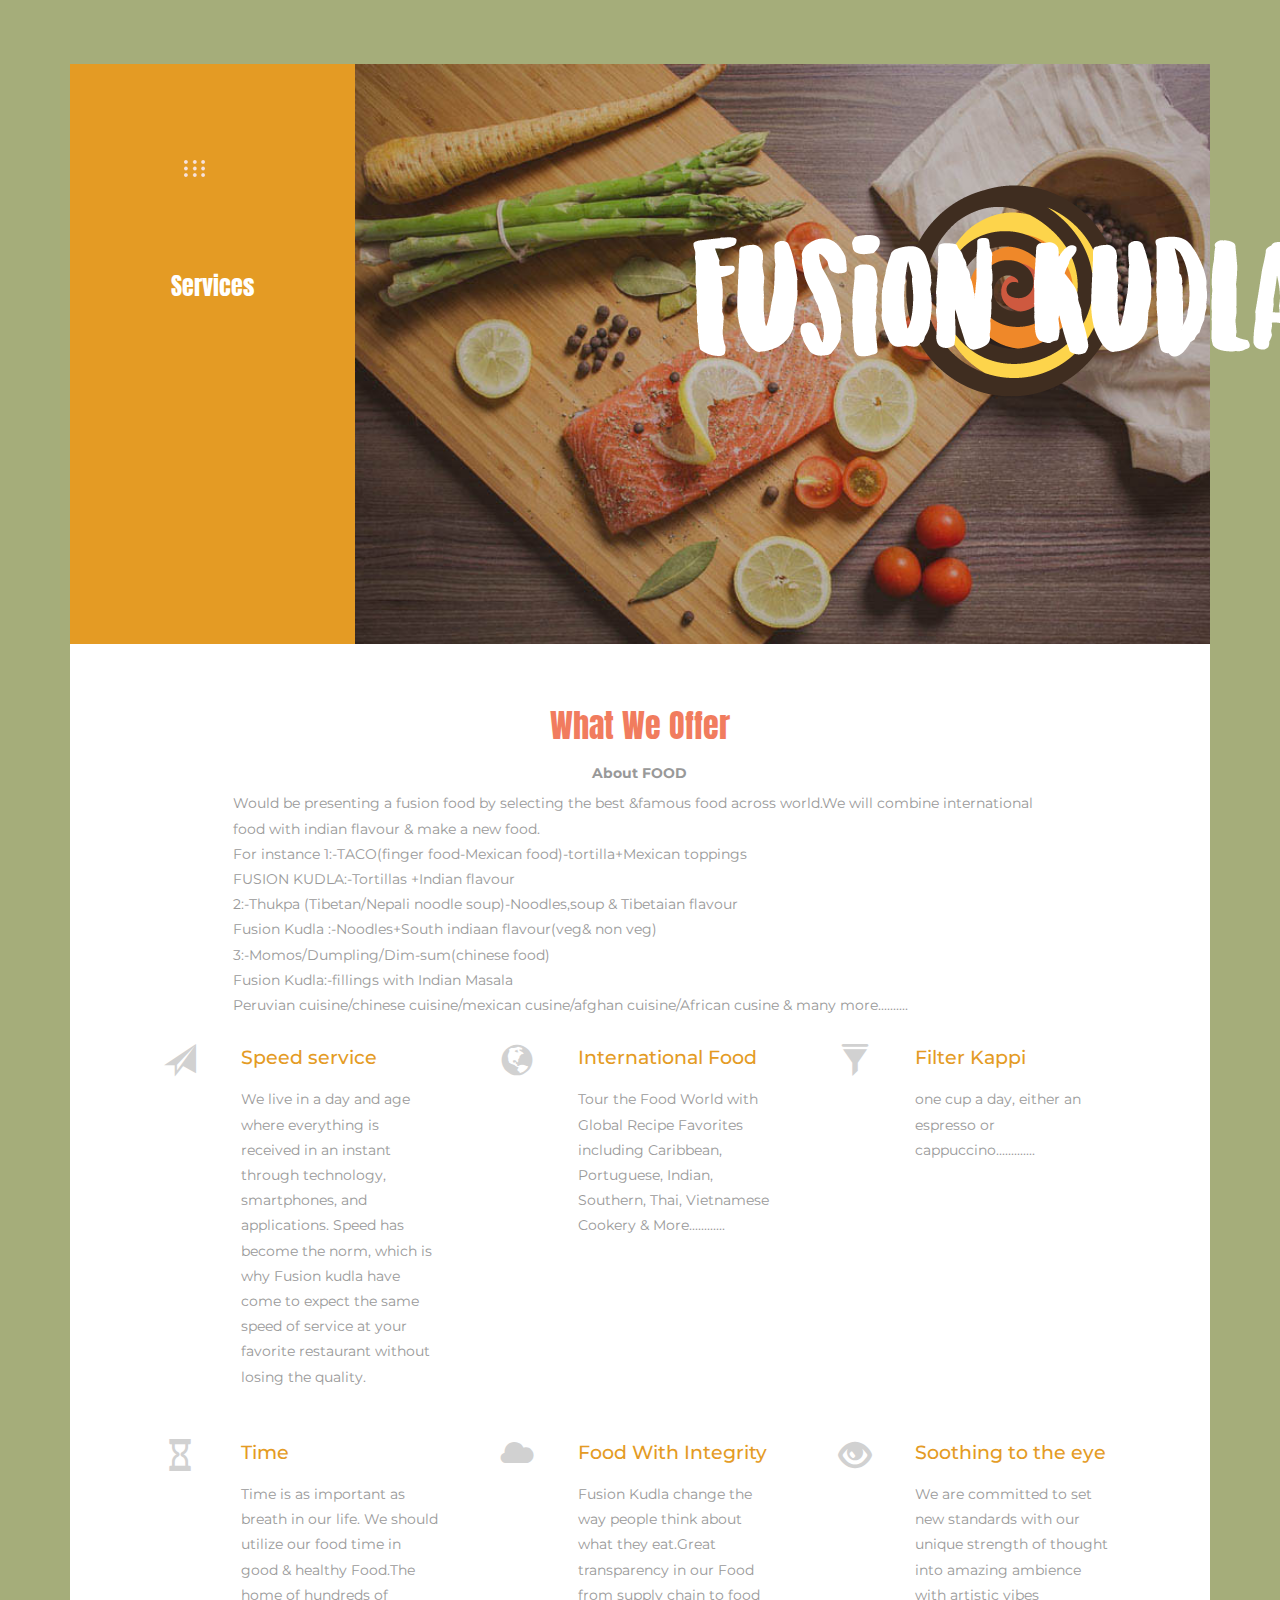
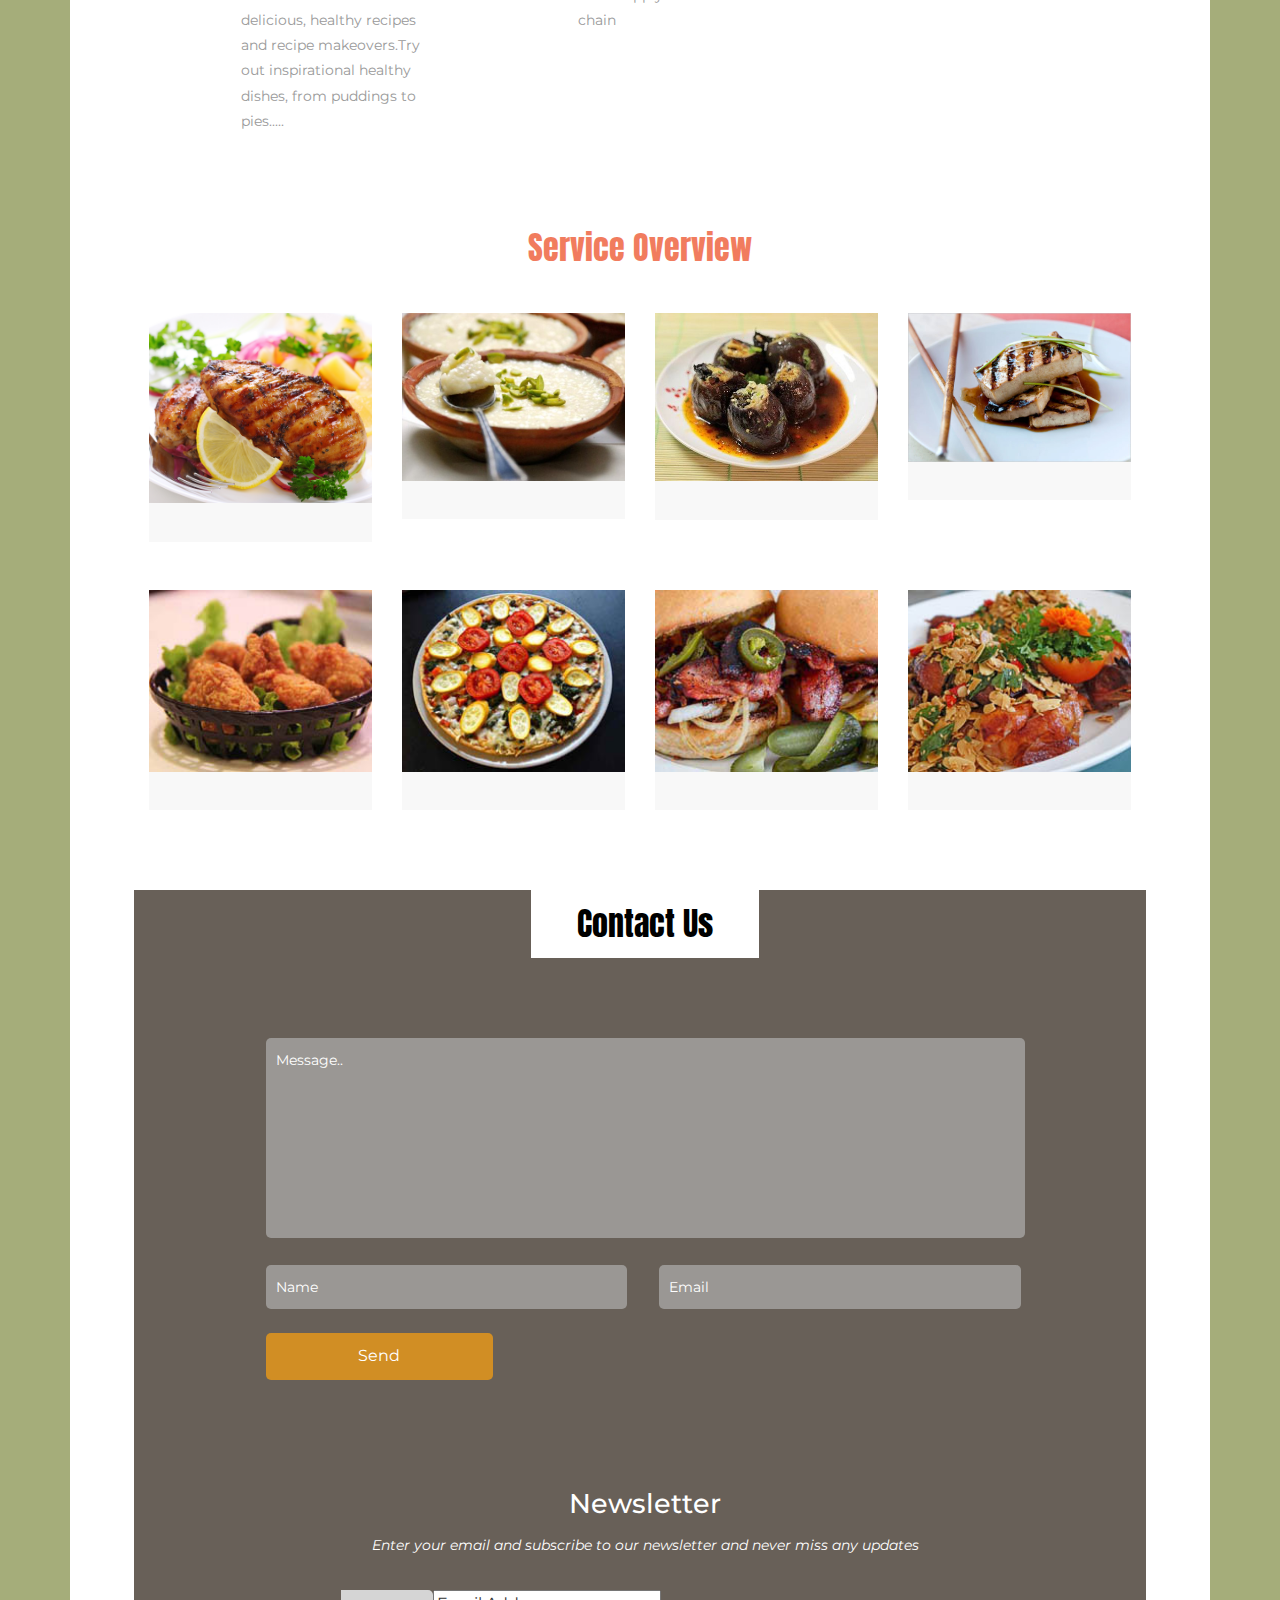
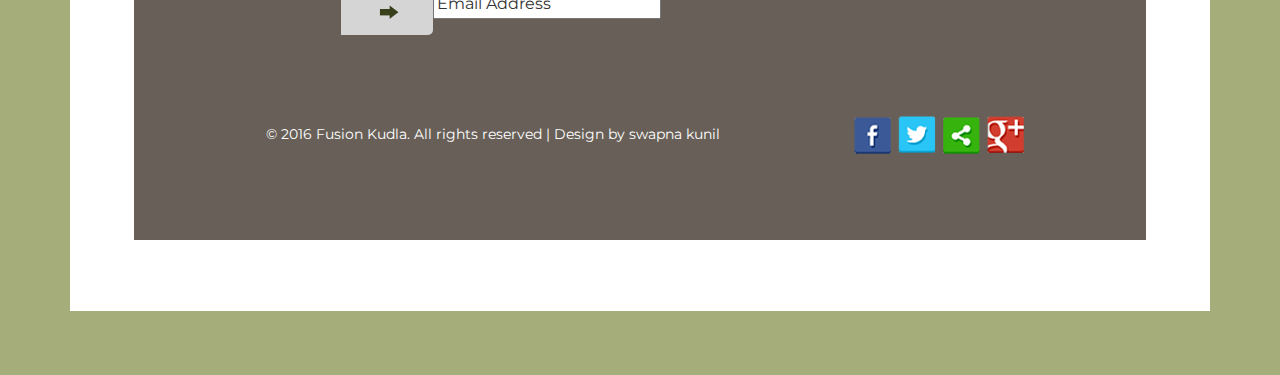
==== commit 45027e62: "change logo to fusionlogo" ====
--- a/services.html
+++ b/services.html
@@ -53,7 +53,7 @@
 						<h2>Services</h2>
 					</div>
 					<div class="col-md-9 banner-right">
-						<a href="index.html"><img src="images/logo.png" alt=" " /></a>
+						<a href="index.html"><img src="images/fusionlogo.png" alt=" " /></a>
 					</div>
 					<div class="clearfix"> </div>
 				</div>
@@ -304,4 +304,4 @@
 	</script>
 <!-- //here ends scrolling icon -->
 </body>
-</html>+</html>
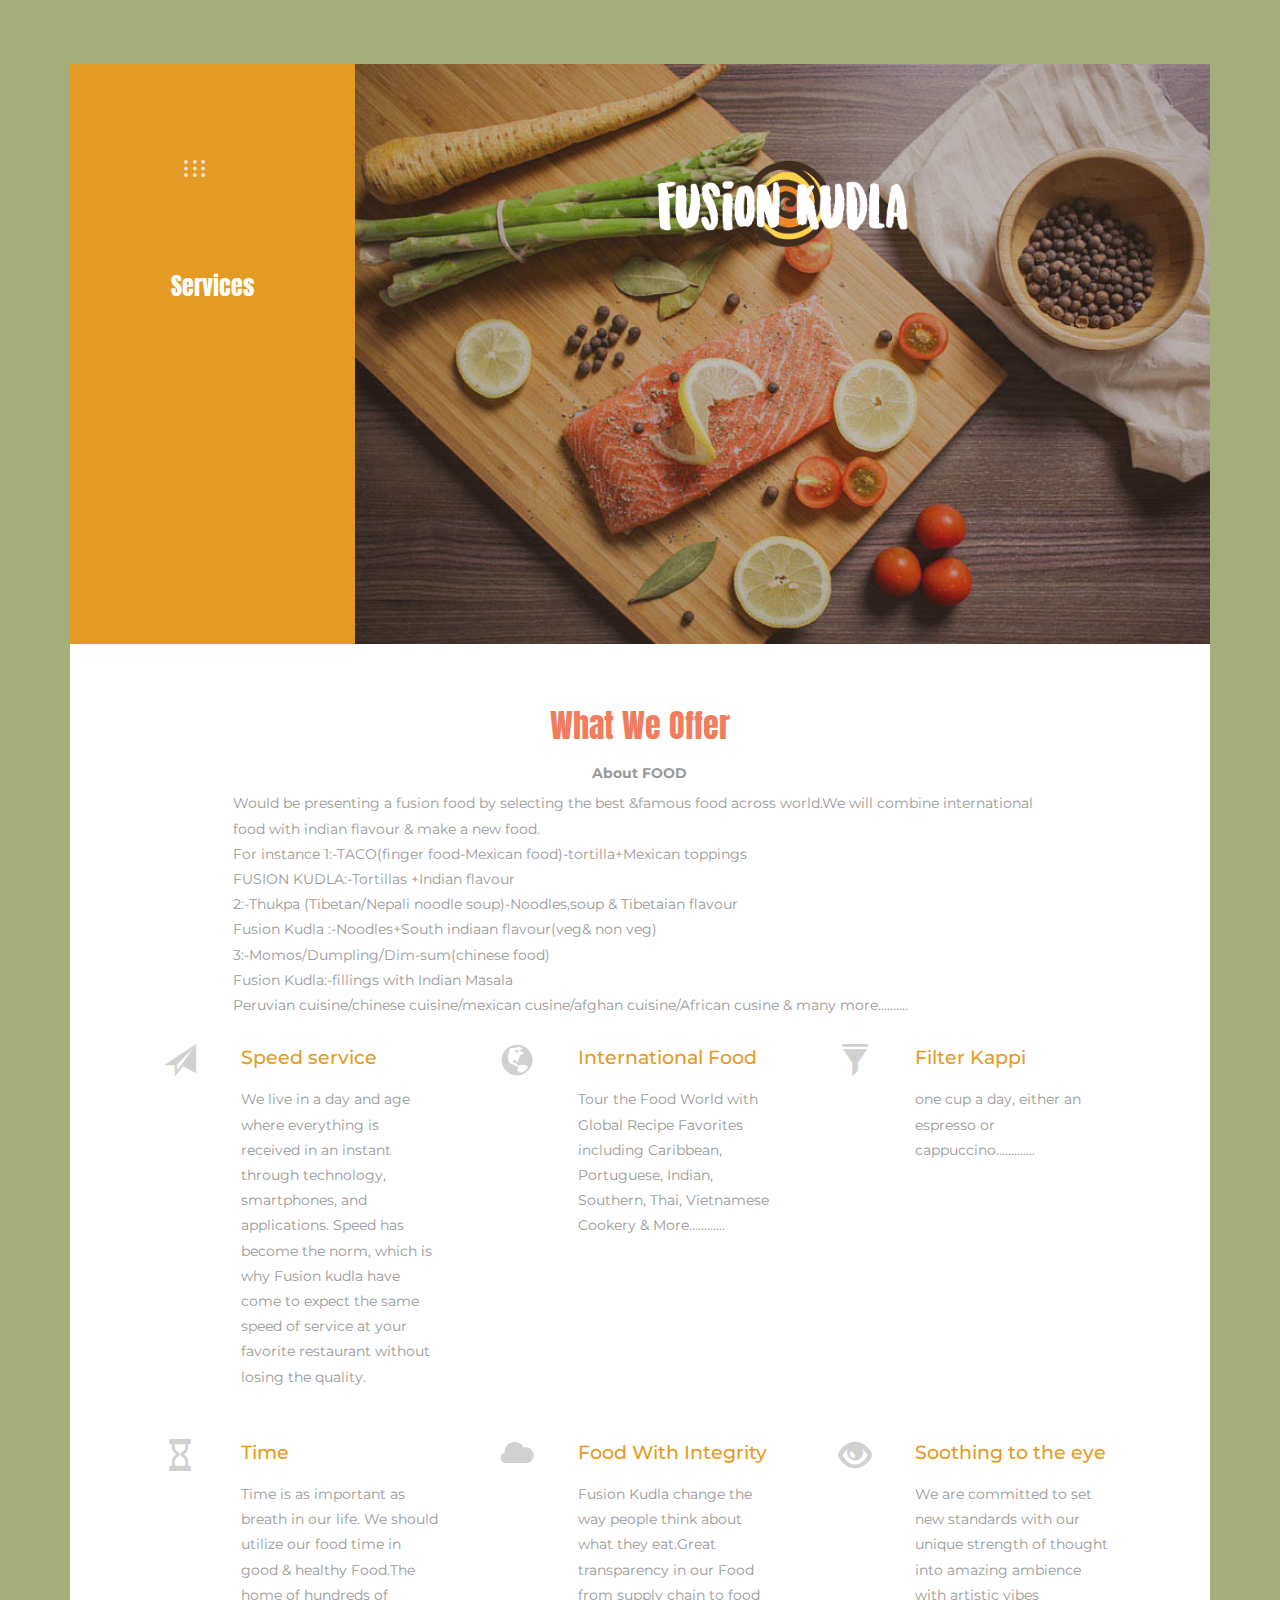
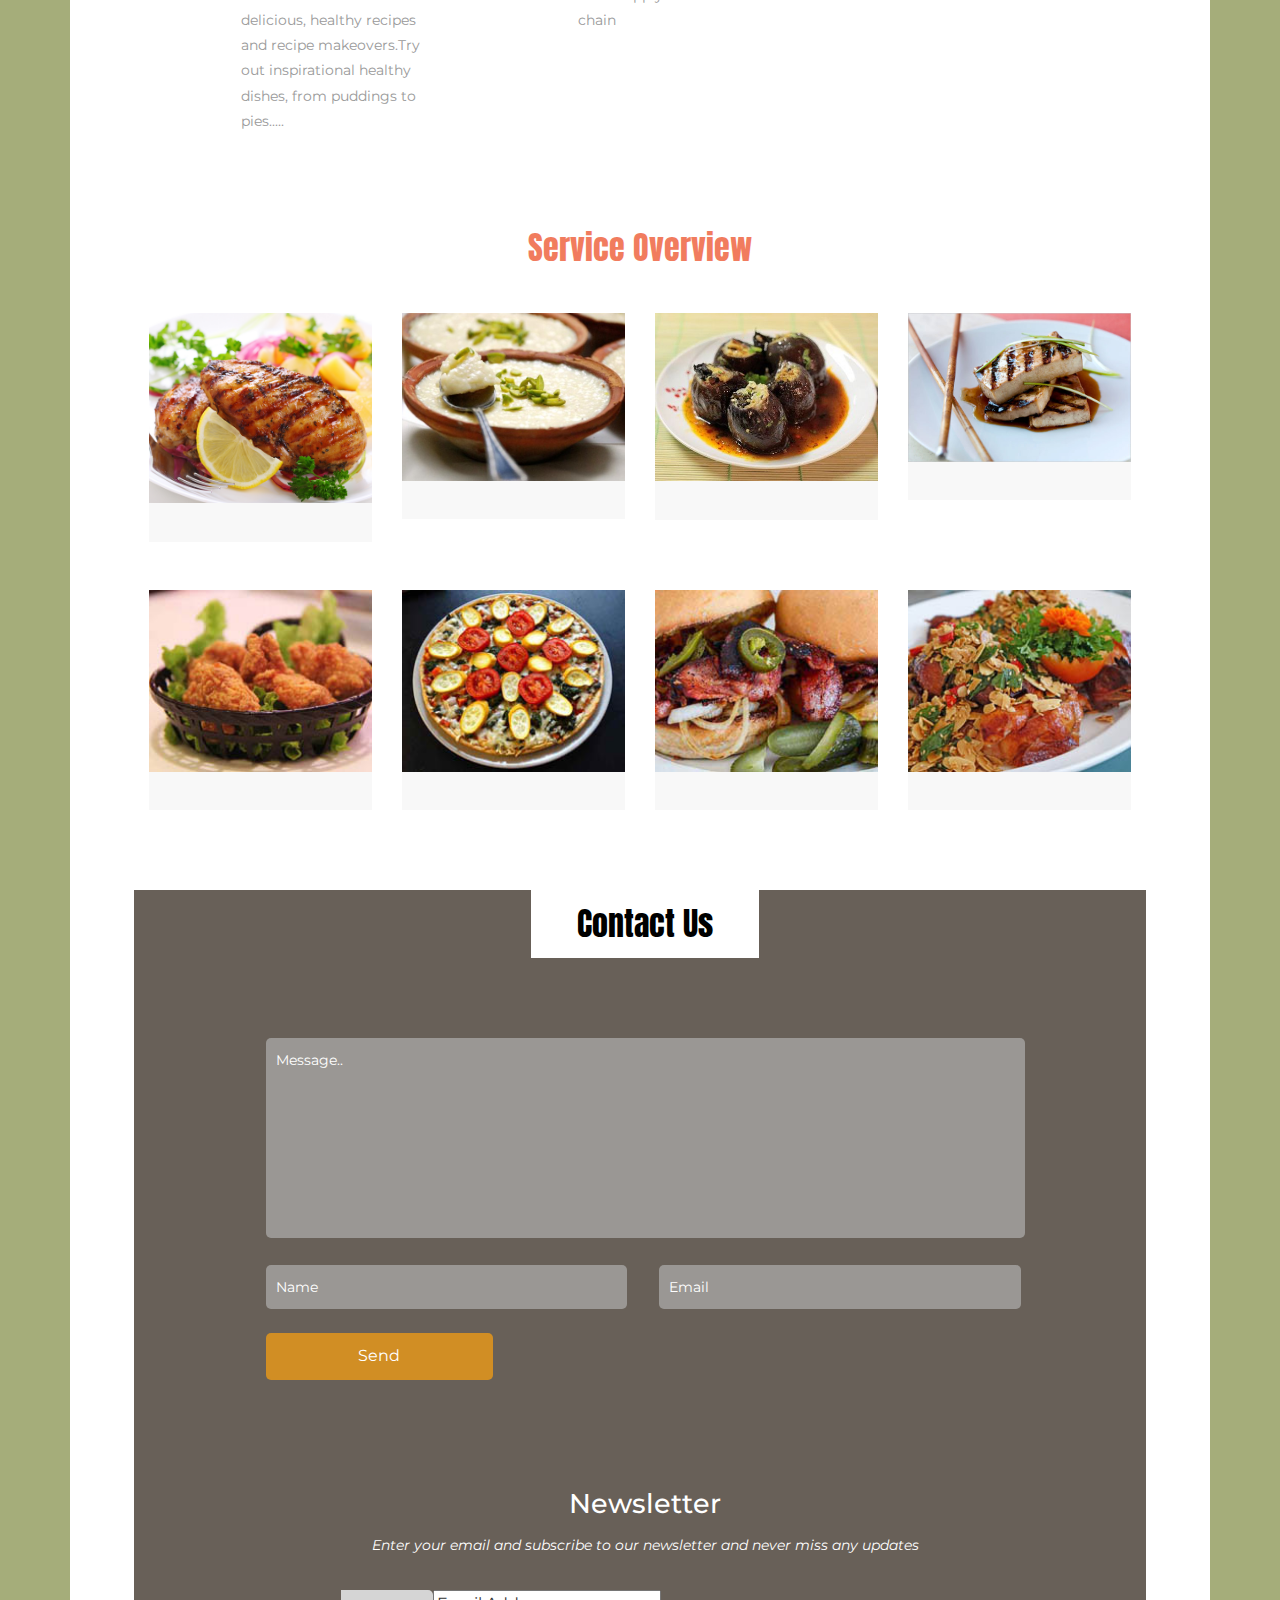
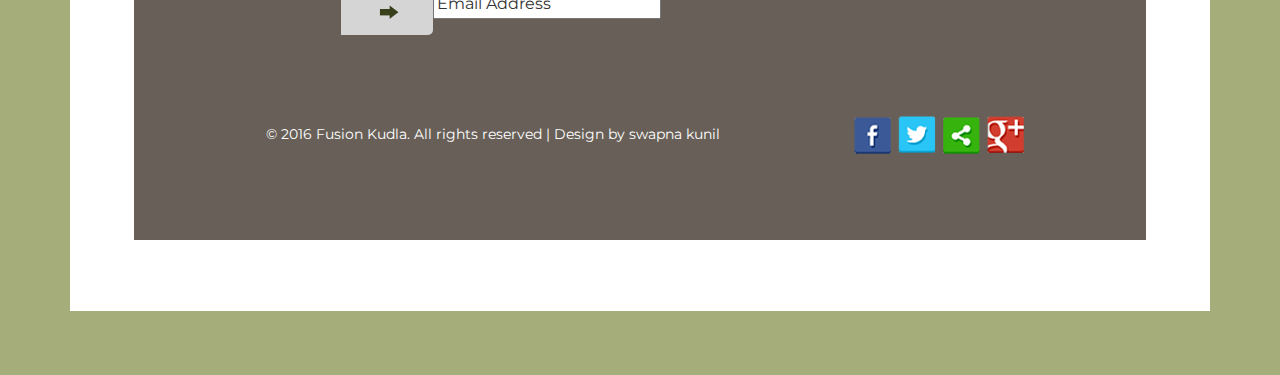
==== commit fb393108: "style="max-width:%"" ====
--- a/services.html
+++ b/services.html
@@ -53,7 +53,7 @@
 						<h2>Services</h2>
 					</div>
 					<div class="col-md-9 banner-right">
-						<a href="index.html"><img src="images/fusionlogo.png" alt=" " /></a>
+						<a href="index.html"><img src="images/fusionlogo.png" style="max-width:100%" /></a>
 					</div>
 					<div class="clearfix"> </div>
 				</div>
